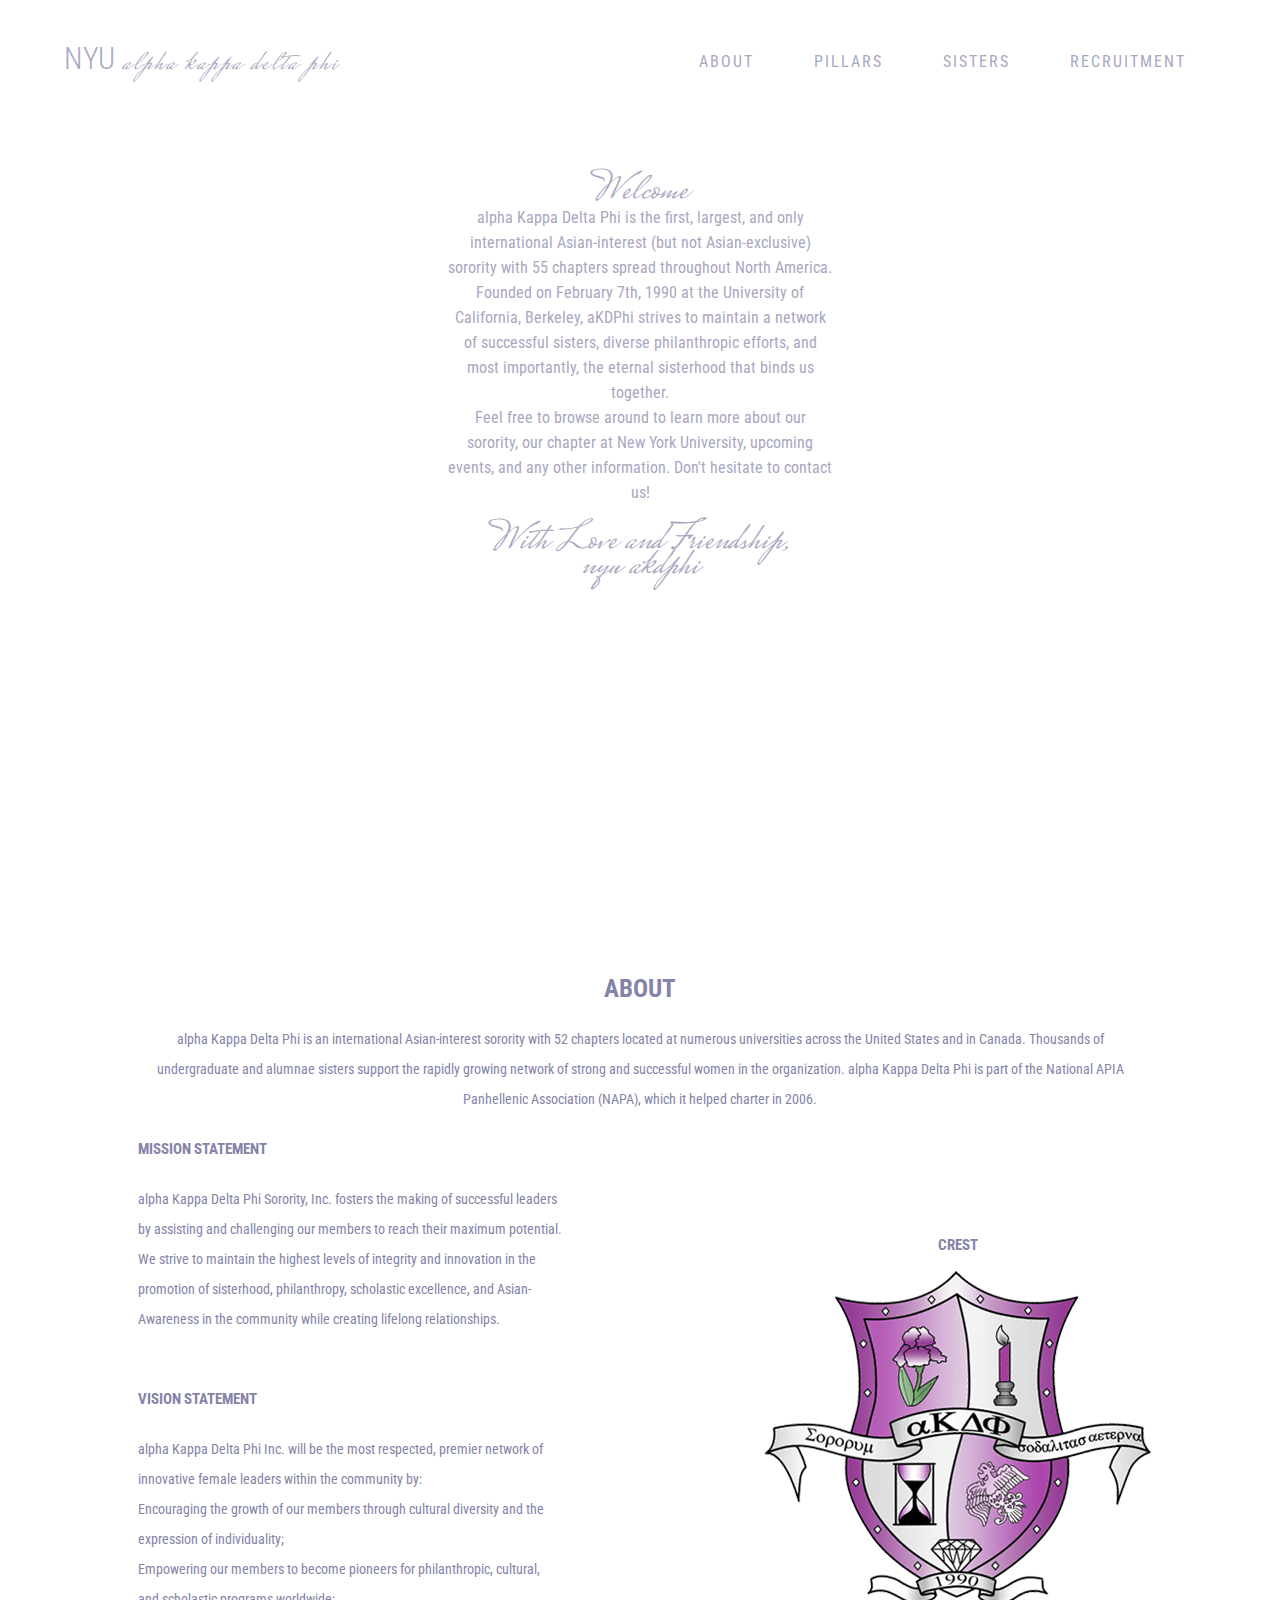
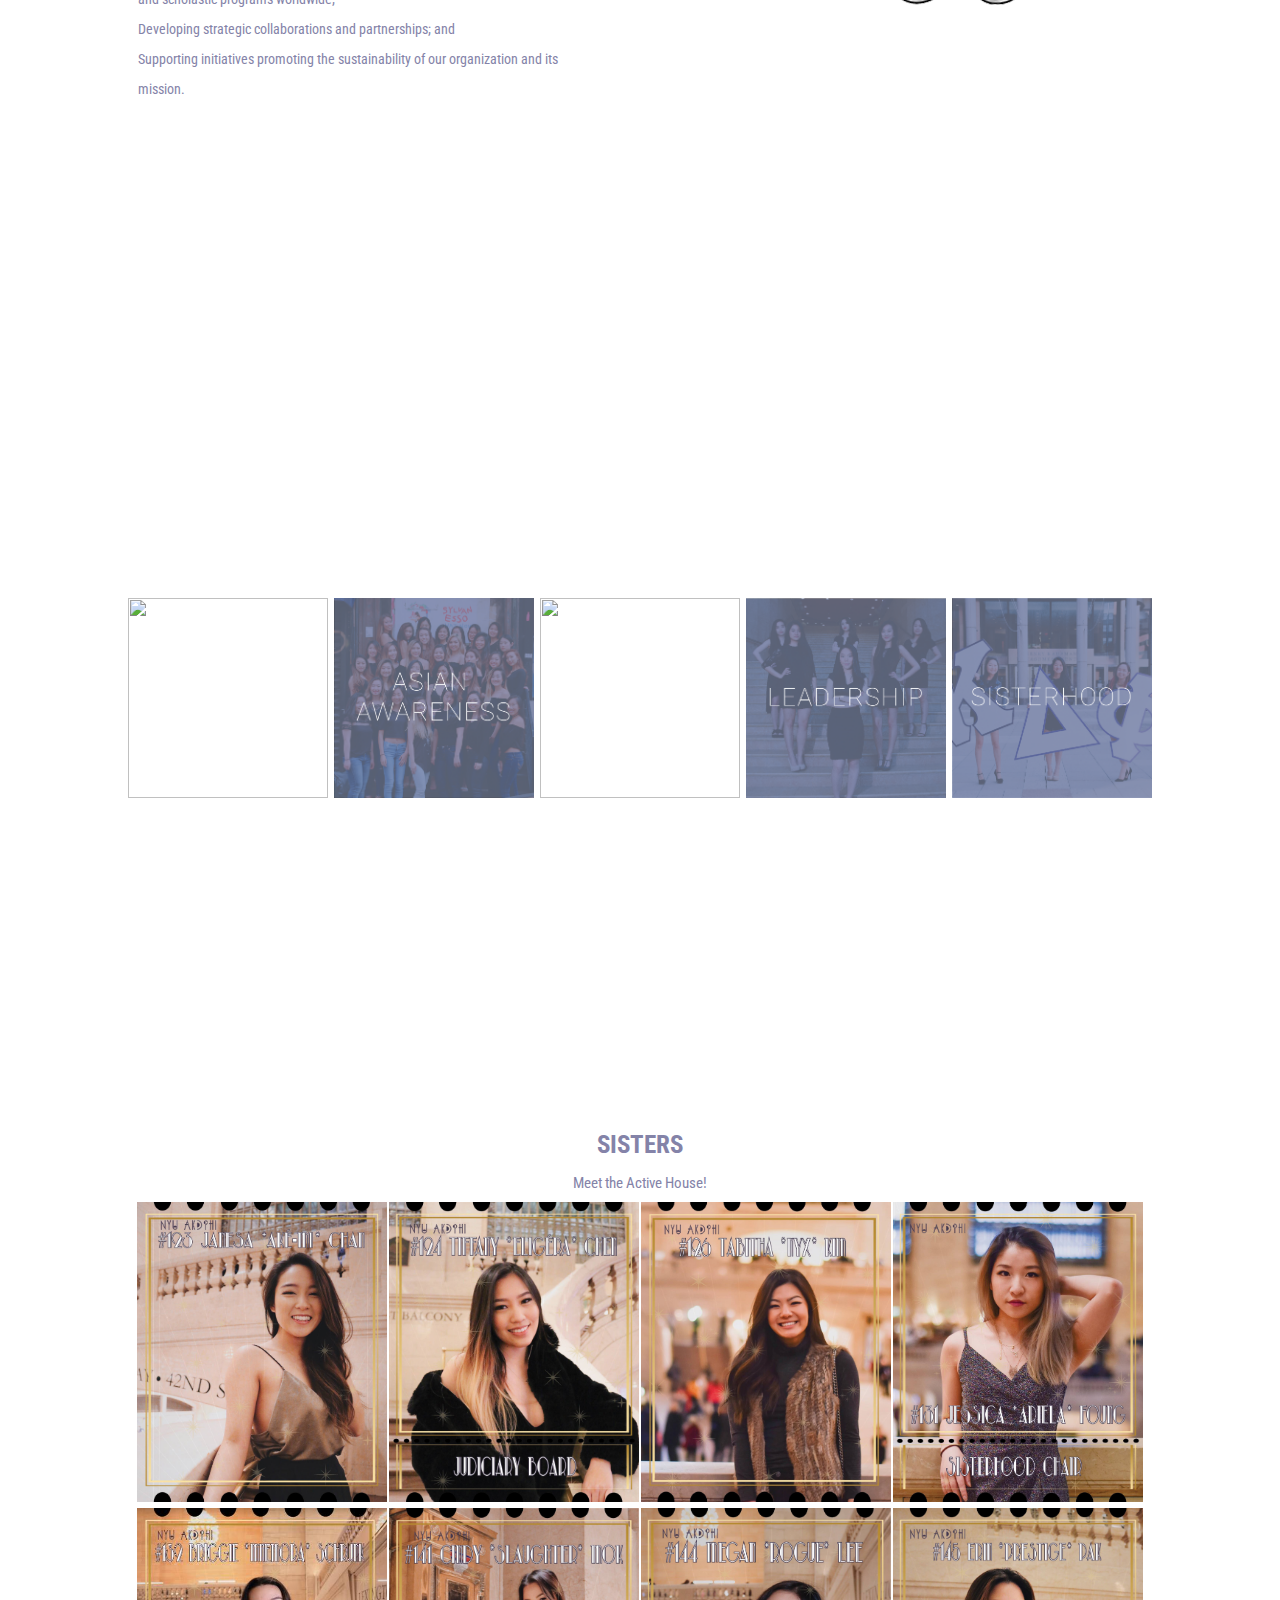
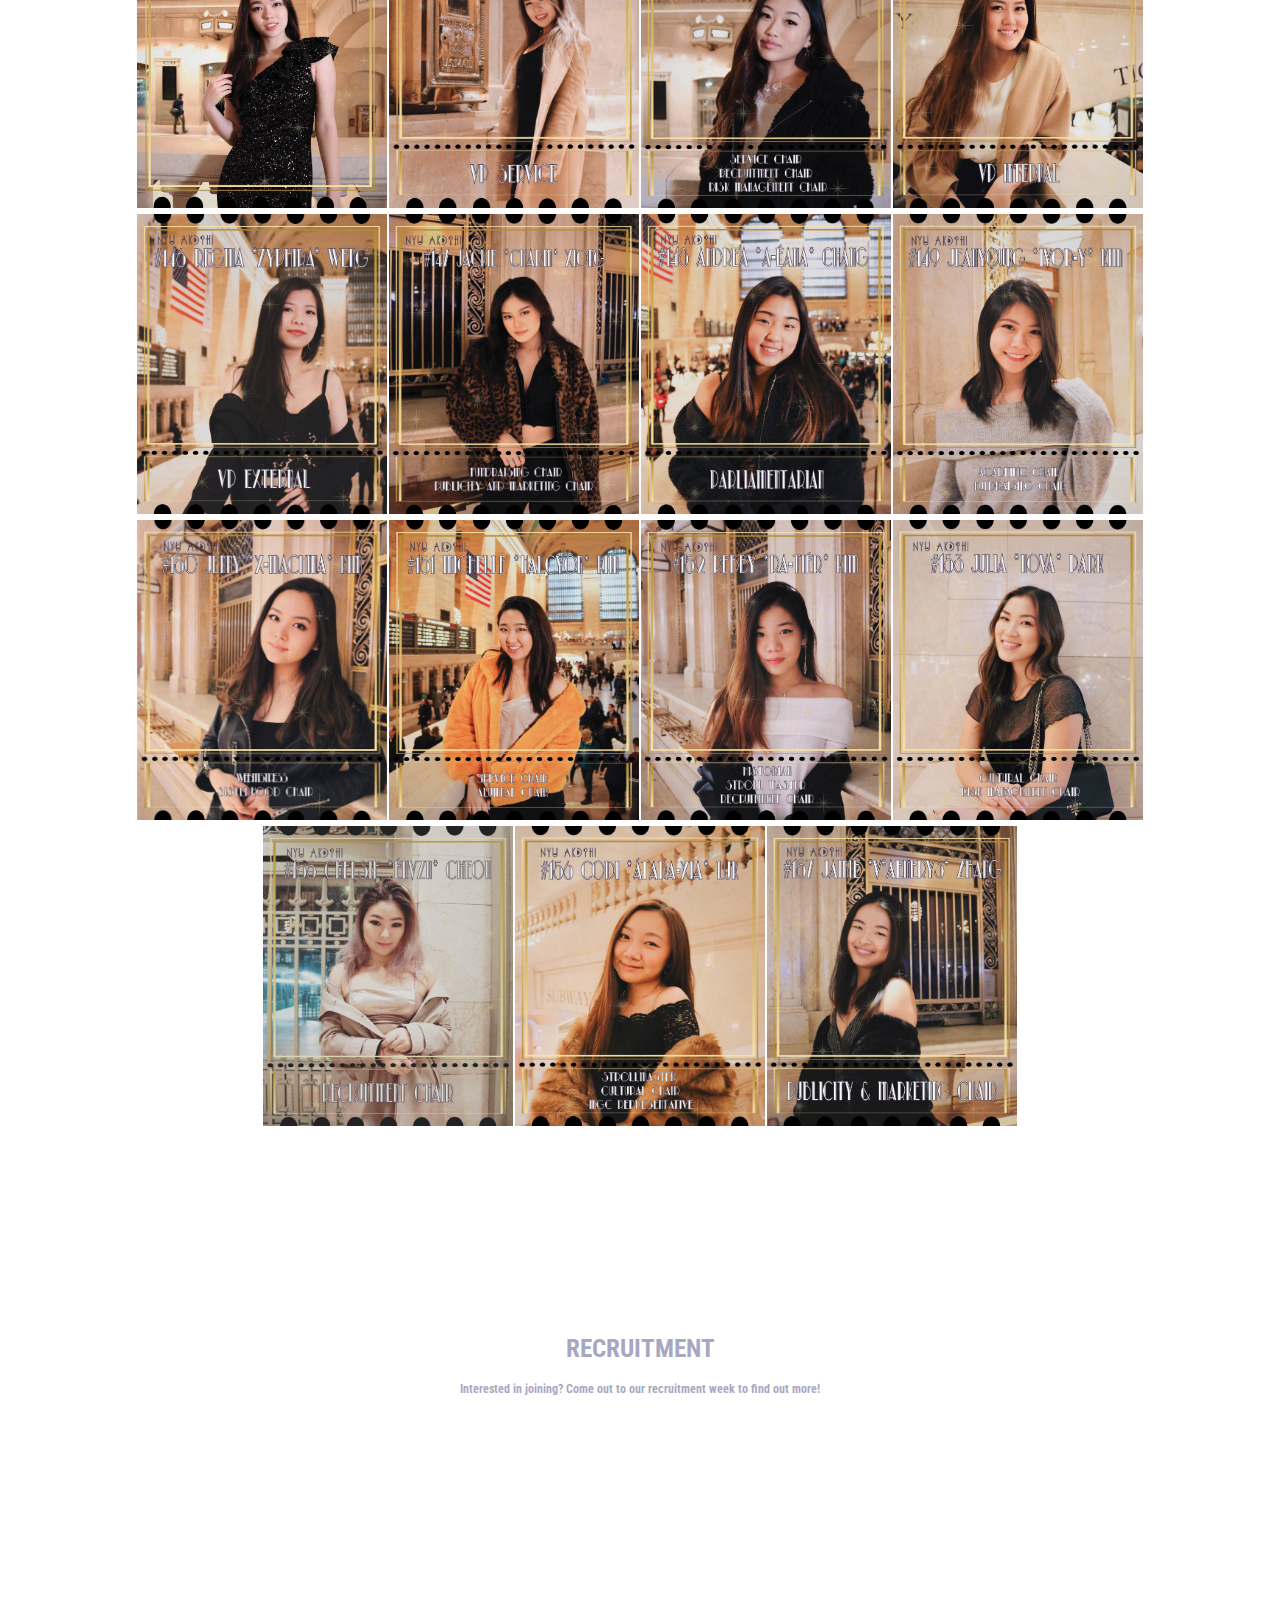
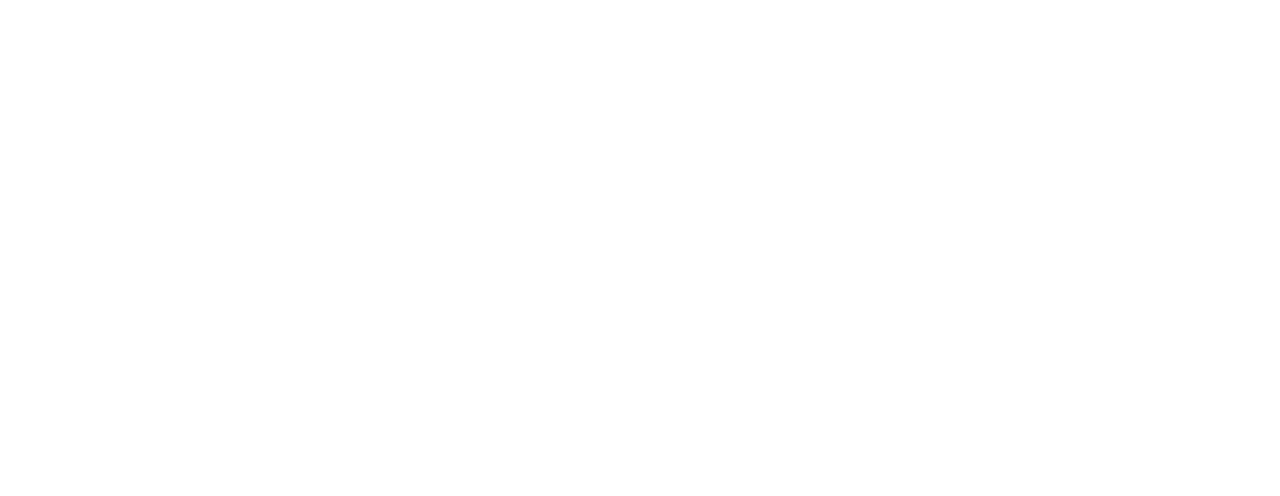
==== Midterm_Website/index.html @ bb643fc5 "First commit" ====
<!DOCTYPE html>
<html>
<head>
    <title> NYU aKDPhi </title>
    <link rel="stylesheet" href="style.css">
    <link href="https://fonts.googleapis.com/css?family=Roboto+Condensed" rel="stylesheet">
    <link href="https://fonts.googleapis.com/css?family=Mrs+Saint+Delafield" rel="stylesheet">
</head>

<body>
  <!-- first background image -->
    <div class="bg1">
      <!-- navigation bar -->
      <header>
        <div class="parallax-container">
          <nav>
            <h1 class="nav-title"><a href="index.html">NYU <span>alpha Kappa Delta Phi</span></a></h1>
            <ul>
              <li><a href = "#About">About</a></li>
              <li><a href = "#Pillars">Pillars</a></li>
              <li><a href = "#Sisters">Sisters</a></li>
              <li><a href = "#Recruitment">Recruitment</a></li>
            </ul>
          </nav>
        </div>
      </header>

      <!-- intro text -->
      <div class="intro-text">
        <span>Welcome</span>
        <br>alpha Kappa Delta Phi is the first, largest, and only international Asian-interest (but not Asian-exclusive) sorority with 55 chapters spread throughout
            North America. Founded on February 7th, 1990 at the University of California, Berkeley, aKDPhi strives to maintain a network of successful sisters, diverse
            philanthropic efforts, and most importantly, the eternal sisterhood that binds us together.
        <br> Feel free to browse around to learn more about our sorority,  our chapter at New York University, upcoming events, and any other information. Don't hesitate to contact us!
        <br>
        <br> <span>With Love and Friendship,
        <br> nyu akdphi</span>
      </div>
    </div>

<!-- about section -->
    <section id="About">
      <h2>ABOUT</h2>
      <p>alpha Kappa Delta Phi is an international Asian-interest sorority with 52 chapters located at numerous universities across the United States and in Canada. Thousands of undergraduate and alumnae sisters support the rapidly growing network of strong and successful women in the organization. alpha Kappa Delta Phi is part of the National APIA Panhellenic Association (NAPA), which it helped charter in 2006.</p>
      <div class="about-section-text">
        <br>
          <div class="right-section">
        <h3>MISSION STATEMENT</h3>
        <p>alpha Kappa Delta Phi Sorority, Inc. fosters the making of successful leaders by assisting and challenging our members to reach their maximum potential. We strive to maintain the highest levels of integrity and innovation in the promotion of sisterhood, philanthropy, scholastic excellence, and Asian-Awareness in the community while creating lifelong relationships. </p>
        <br>
        <h3>VISION STATEMENT</h3>
        <p>alpha Kappa Delta Phi Inc. will be the most respected, premier network of innovative female leaders within the community by:
          <br>Encouraging the growth of our members through cultural diversity and the expression of individuality;
          <br>Empowering our members to become pioneers for philanthropic, cultural, and scholastic programs worldwide;
          <br>Developing strategic collaborations and partnerships; and
          <br>Supporting initiatives promoting the sustainability of our organization and its mission.</p>
          </div>
            <div class="crest">
              <h4>CREST</h4>
              <img src="crest.png">
            </div>
      </div>
    </section>

    <!-- second background image -->
    <div class="bg2">
      <div class="pillars-title">
        <h5>OUR CORE PILLARS</h5>
        <h6>Here at alpha Kappa Delta Phi, we uphold our values</h6>
      </div>
    </div>

<!-- Pillars Section -->
    <section id="Pillars">
        <div class="pillars-container" height="200" width="200">
          <img src="service.jpg" height="200" width="200">
          <img src="asianawareness.jpg" height="200" width="200">
          <img src="scholarship.jpg" height="200" width="200">
          <img src="leadership.jpg" height="200" width="200">
          <img src="sisterhood.jpg" height="200" width="200">
        </div>
    </section>

<!-- third background image -->
    <div class="bg3">
    </div>

<!-- sisters section -->
    <section id="Sisters">
      <h2>SISTERS</h2>
      <p> Meet the Active House!</p>
      <div class="section-container">
        <img src="sister1.jpg" height="300" width="250">
        <img src="sister2.jpg" height="300" width="250">
        <img src="sister3.jpg" height="300" width="250">
        <img src="sister4.jpg" height="300" width="250">
        <img src="sister5.jpg" height="300" width="250">
        <img src="sister6.jpg" height="300" width="250">
        <img src="sister7.jpg" height="300" width="250">
        <img src="sister8.jpg" height="300" width="250">
        <img src="sister9.jpg" height="300" width="250">
        <img src="sister10.jpg" height="300" width="250">
        <img src="sister11.jpg" height="300" width="250">
        <img src="sister12.jpg" height="300" width="250">
        <img src="sister13.jpg" height="300" width="250">
        <img src="sister14.jpg" height="300" width="250">
        <img src="sister15.jpg" height="300" width="250">
        <img src="sister16.jpg" height="300" width="250">
        <img src="sister17.jpg" height="300" width="250">
        <img src="sister18.jpg" height="300" width="250">
        <img src="sister19.jpg" height="300" width="250">
      </div>
    </section>

<!-- recruitment section -->
      <div class="bg1" id="Recruitment">
        <h2>RECRUITMENT</h2>
        <h3>Interested in joining? Come out to our recruitment week to find out more!</h3></span>
        <iframe width="560" height="315" src="https://www.youtube.com/embed/qUJLjls-1QM" frameborder="0" allow="accelerometer; autoplay; encrypted-media; gyroscope; picture-in-picture" allowfullscreen></iframe>
      </div>

</body>
</html>
---- Midterm_Website/style.css ----
*{
  margin: 0;
  padding: 0;
  box-sizing: border-box;
  text-align:center;
}

body, html{
height:100%;
margin: 0;
font-size: 10px;
font-family: "Roboto Condensed", sans-serif;
font-weight: 400;
line-height: 1.8rem;
color:#8483a8;
}

/* parallax scrolling style */
.bg1,.bg2,.bg3{
  position: relative;
  opacity: 0.7;
  background-position: center;
  background-size: cover;
  background-repeat: no-repeat;
  background-attachment: fixed;
}

.bg1{
  background-image: url("bg1.jpg");
  min-height:100%;
}

.bg2{
  background-image: url("bg2.jpg");
  min-height:200px;
}

.bg3{
  background-image: url("bg3.jpg");
  min-height:200px;
}

.parallax-container{
  max-width: 120rem;
  width: 90%;
  margin: 0 auto;
}

/* navigation bar style */
a{
  text-decoration: none;
  color: #8483a8;
}

nav{
  padding-top: 5rem;
  display: flex;
  justify-content: space-between;
  align-items: center;
  text-transform: uppercase;
  font-size: 1.6rem;
}

.nav-title{
  font-size: 3rem;
  font-weight: 300;
}

.nav-title span{
  font-family: "Mrs Saint Delafield", cursive;
  letter-spacing: 2px;
  text-transform: lowercase;
}

nav ul{
  display: flex;
}

nav li{
  list-style: none;
}

nav ul li a{
  padding: 1rem 0;
  margin: 0 3rem;
  position: relative;
  letter-spacing: 2px;
}

a:hover{
  color: #CCBAC9;
}

/* intro text style */
.intro-text span{
  font-family: "Mrs Saint Delafield", cursive;
  font-size: 40px;}

  .intro-text{
    position:absolute;
    top:20%;
    left:35%;
    width:30%;
    text-align: center;
    font-size: 16px;
    line-height: 2.5rem;
  }

/* general section style */
section{
  padding: 5% 10%;
}


/* about section style -- split into right section and crest section */

    /* Couldn't figure out how to limit the height of a specific section */
section #About{
    max-height: 900px;
}

#About{
    line-height: 3rem;
}

h2{
  font-size: 25px;
  padding: 10px;
  text-align: center;
}

#About p{
  font-size: 14px;
}

.about-section-text {
  display: flex;
  justify-content: center;
  align-items: center;
}

.about-section-text p{
  font-size:14px;
  text-align:left;
  padding: 10px;
  width:70%;
}

.about-section-text h3{
  font-size: 15px;
  text-align: left;
  padding: 10px;
}

.right-section{
  position:relative;
}

.crest{
  display: block;
}

.crest h4{
  font-size: 15px;
  text-align: center;
  padding: 10px;
}

/* Core Pillars Title on Background */
.bg2 .pillars-title h5{
  font-size:50px;
  text-align:center;
  padding-top:10%;
}

.bg2 .pillars-title h6{
  font-size: 30px;
  text-align: center;
  font-weight: lighter;
  padding-top:5%;
  padding-bottom: 10%;
}

.bg2{
  color:white;
}

/* pillars section style */
.pillars-container{
  display: flex;
  flex-wrap: wrap;
  justify-content: space-between;
  align-items: center;
}

/* sisters section style */
p{
  font-size: 15px;
  text-align: center;
  padding: 10px;
}

/* recruitment section */
#Recruitment{
  padding:10%;
  line-height: 3rem;
}
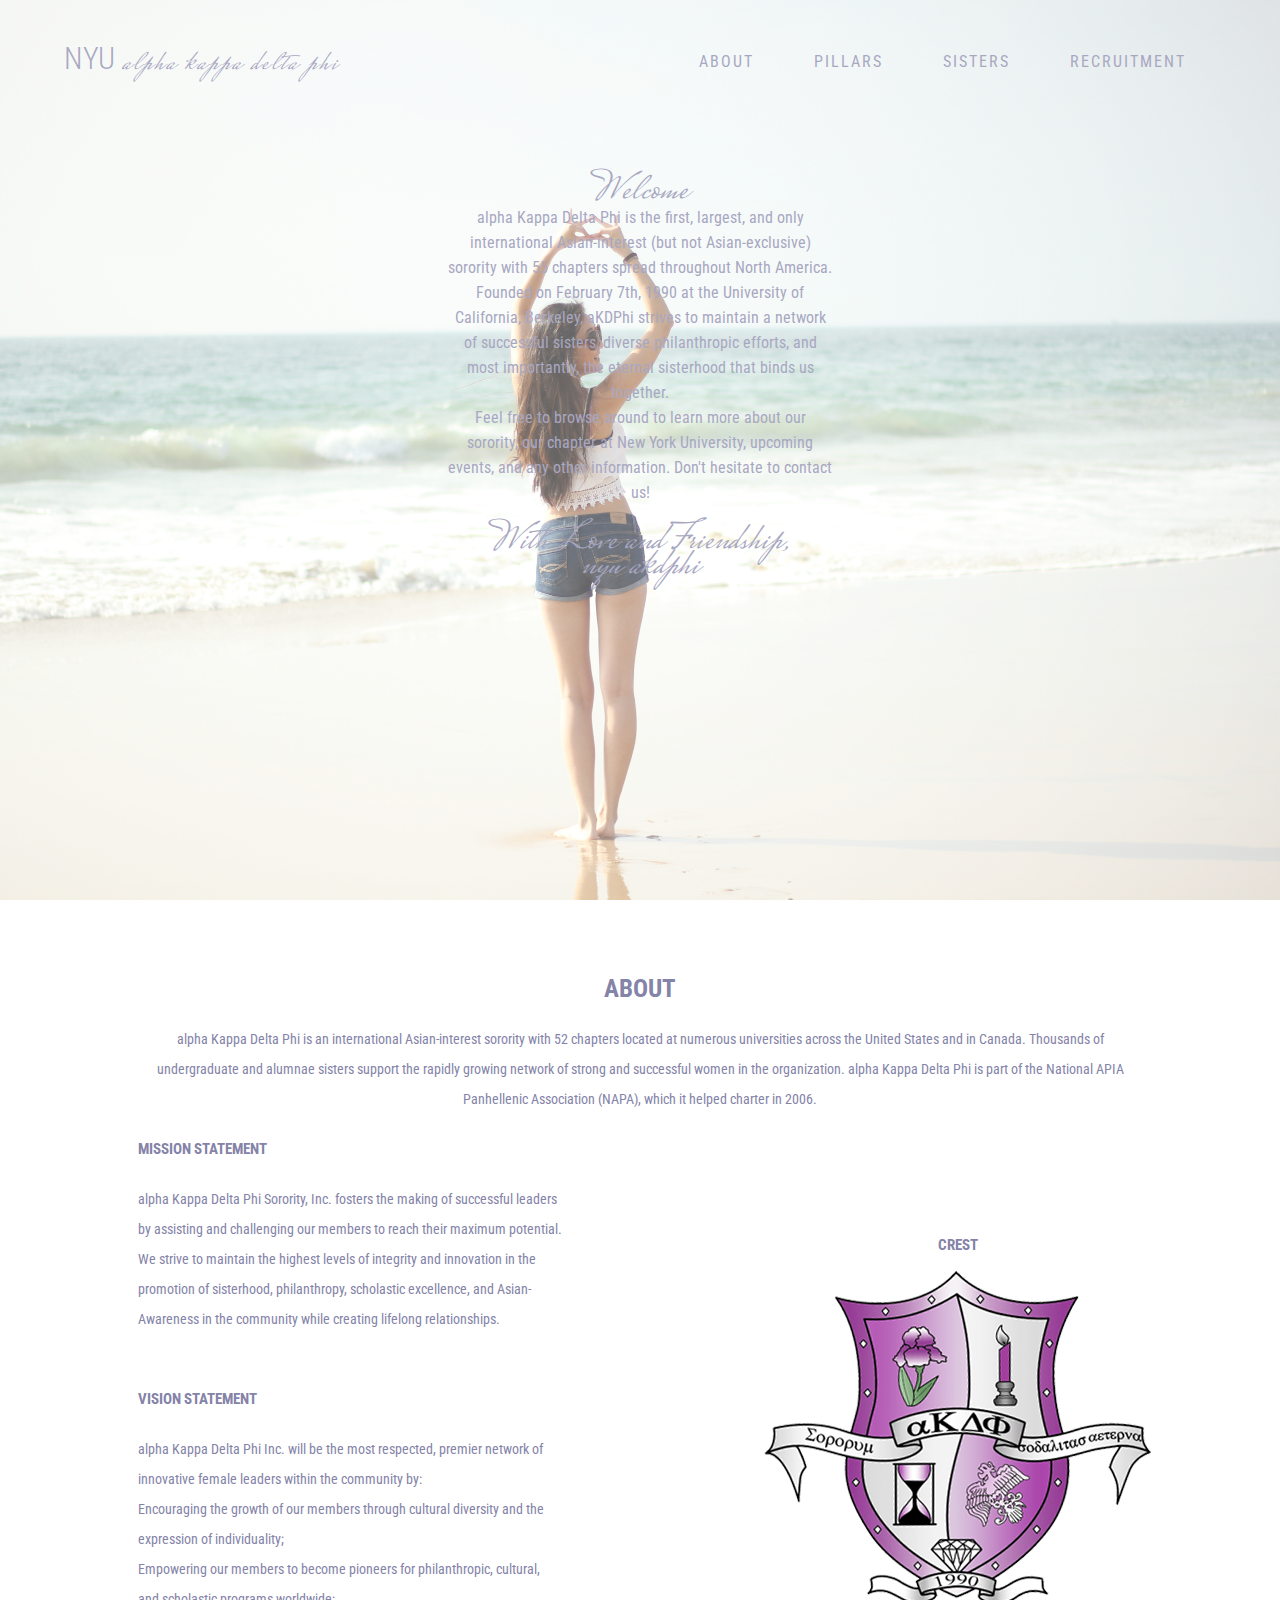
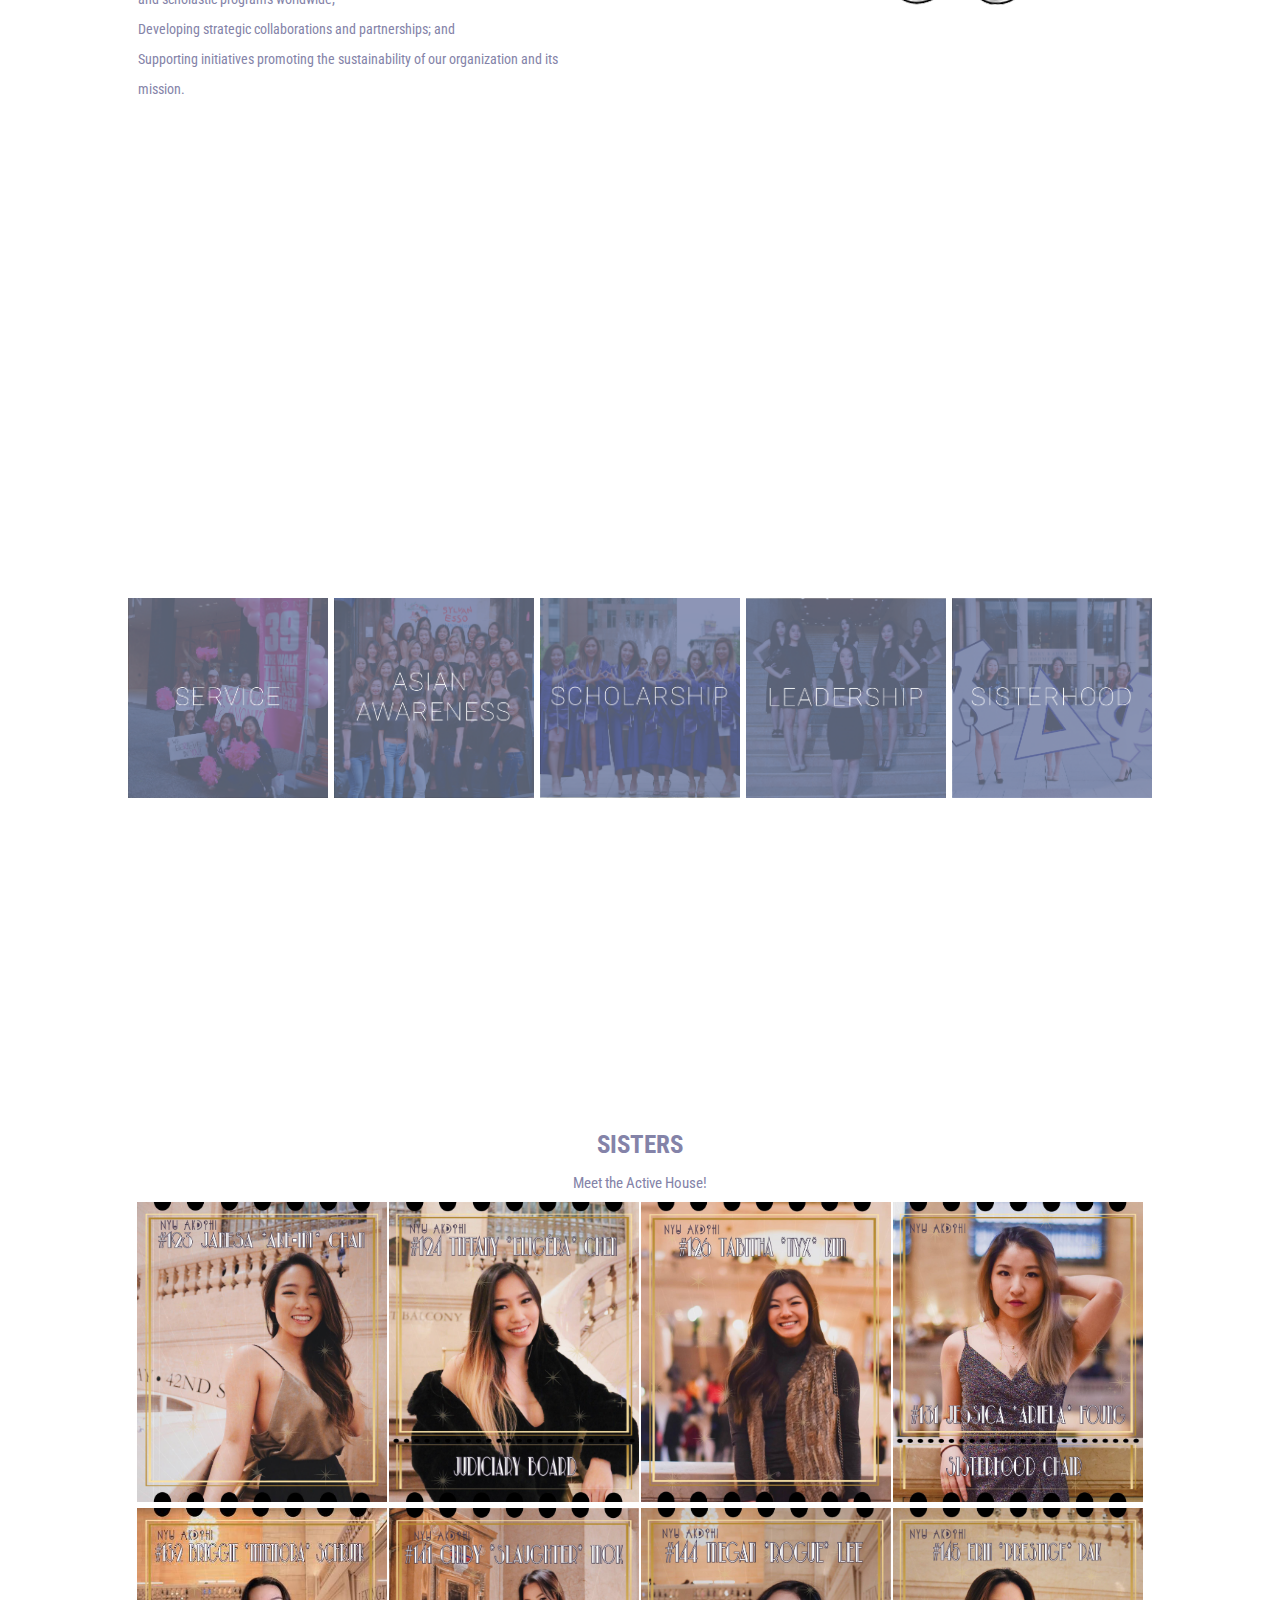
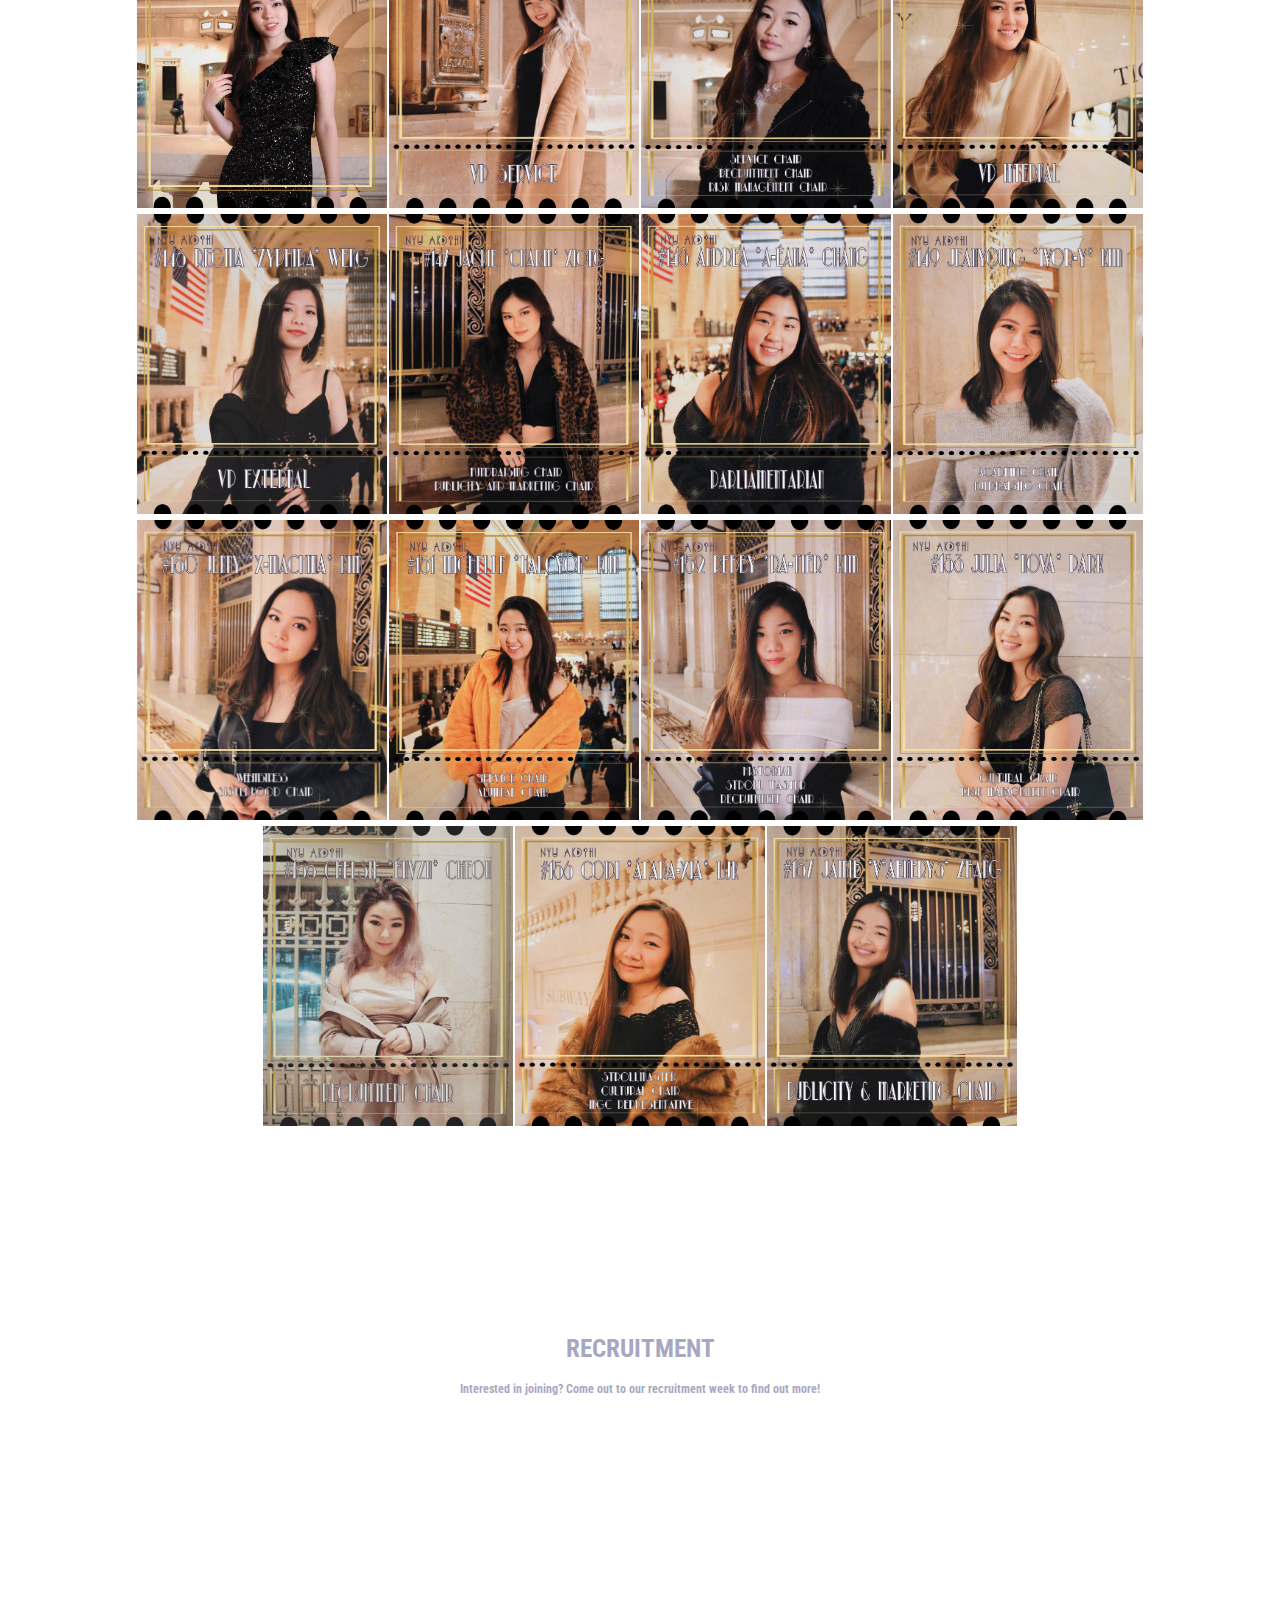
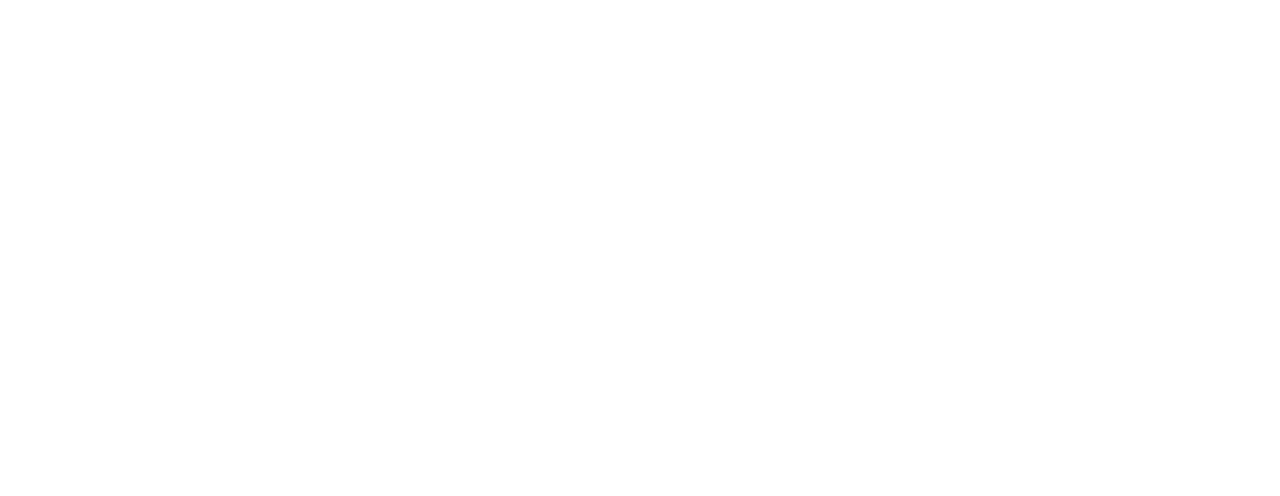
==== commit 772692db: "Fixed some images from jpg to JPG" ====
--- a/Midterm_Website/index.html
+++ b/Midterm_Website/index.html
@@ -73,9 +73,9 @@
 <!-- Pillars Section -->
     <section id="Pillars">
         <div class="pillars-container" height="200" width="200">
-          <img src="service.jpg" height="200" width="200">
+          <img src="service.JPG" height="200" width="200">
           <img src="asianawareness.jpg" height="200" width="200">
-          <img src="scholarship.jpg" height="200" width="200">
+          <img src="scholarship.JPG" height="200" width="200">
           <img src="leadership.jpg" height="200" width="200">
           <img src="sisterhood.jpg" height="200" width="200">
         </div>
--- a/Midterm_Website/style.css
+++ b/Midterm_Website/style.css
@@ -26,8 +26,9 @@
 }
 
 .bg1{
-  background-image: url("bg1.jpg");
+  background-image: url("bg1.JPG");
   min-height:100%;
+  max-width:100%;
 }
 
 .bg2{
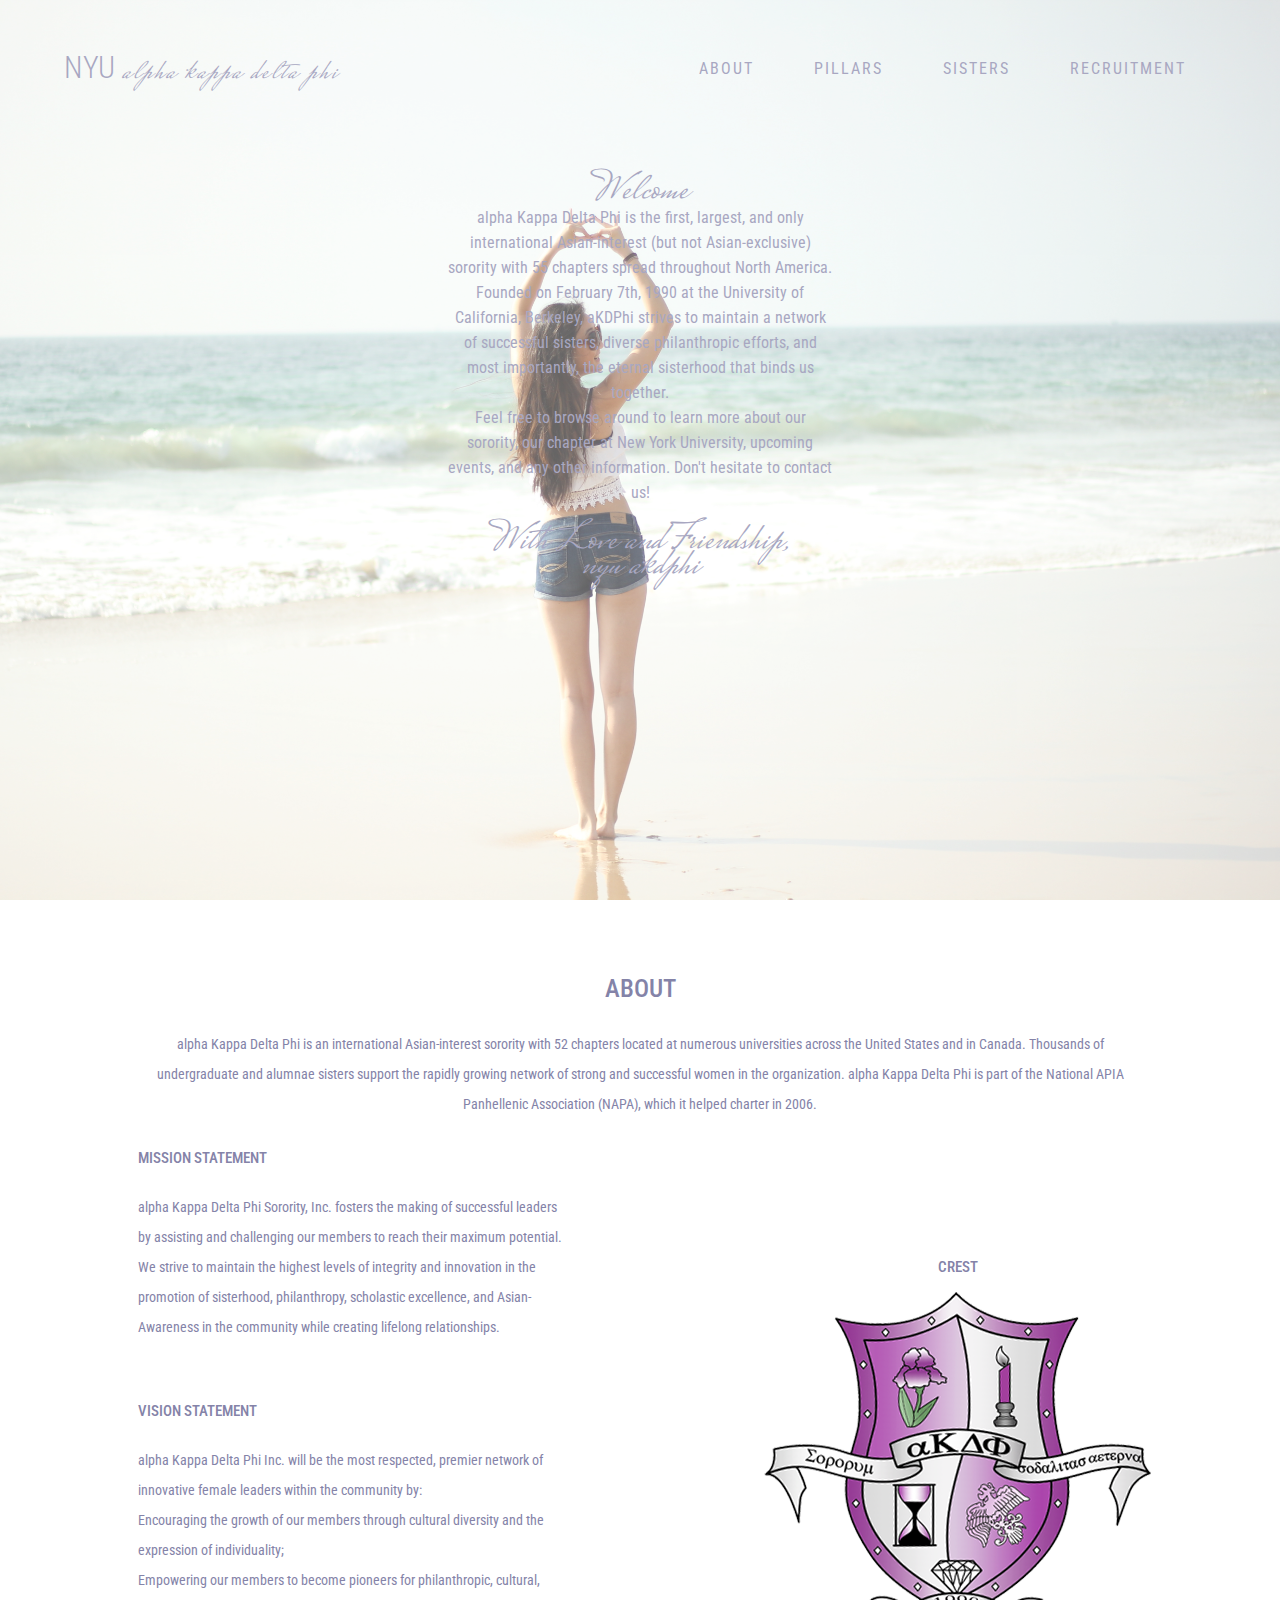
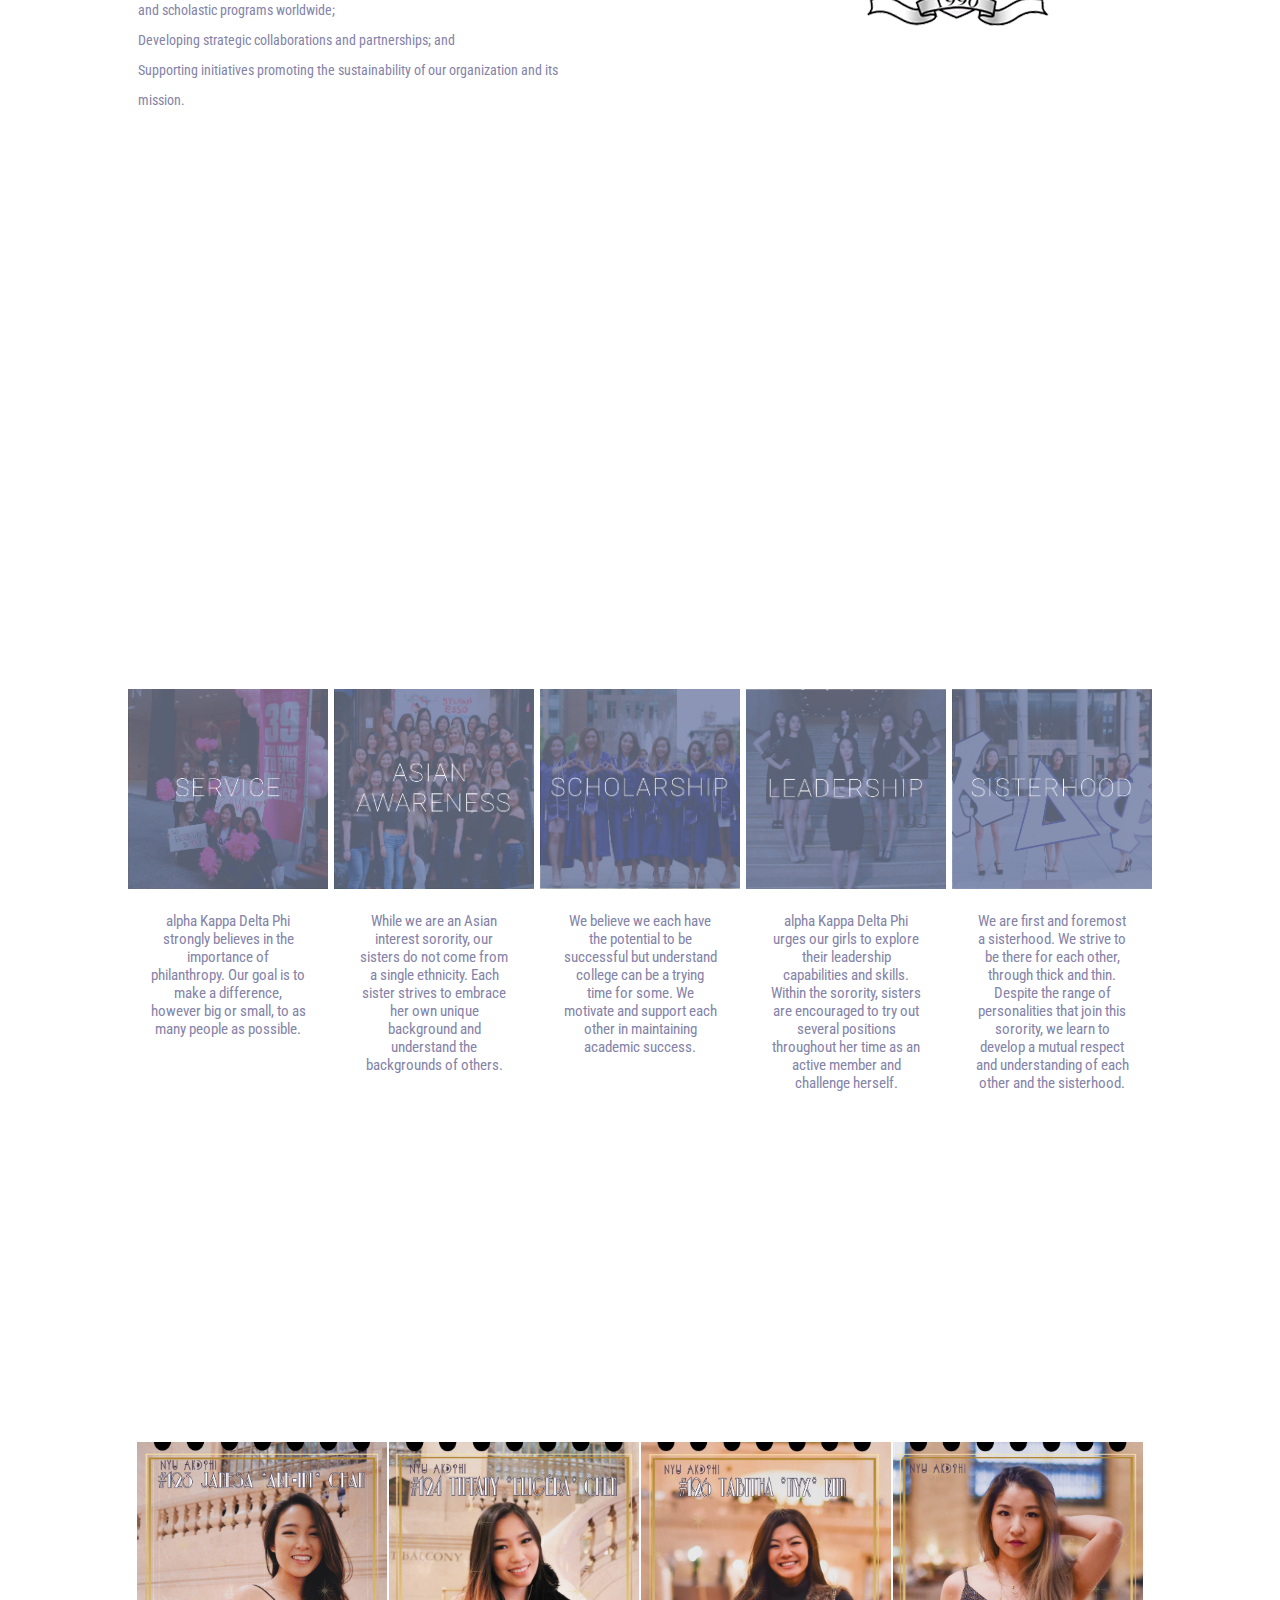
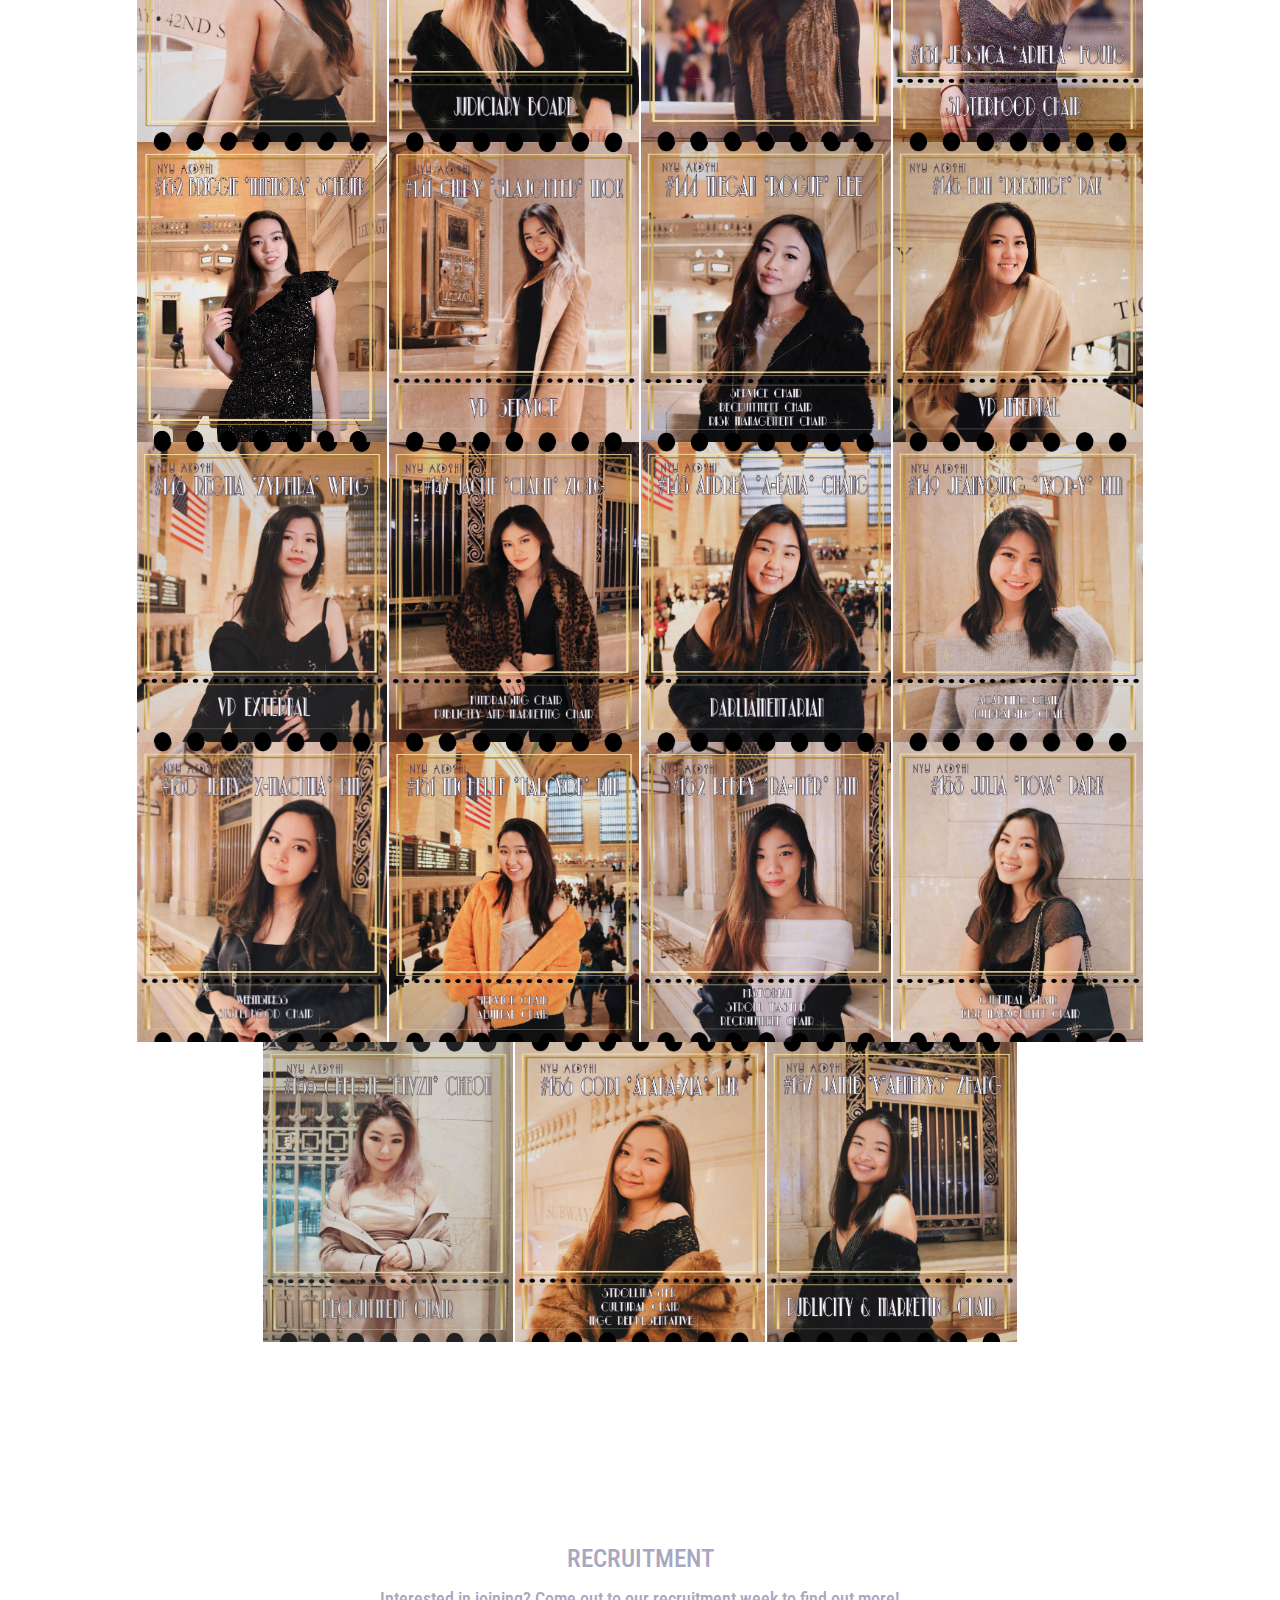
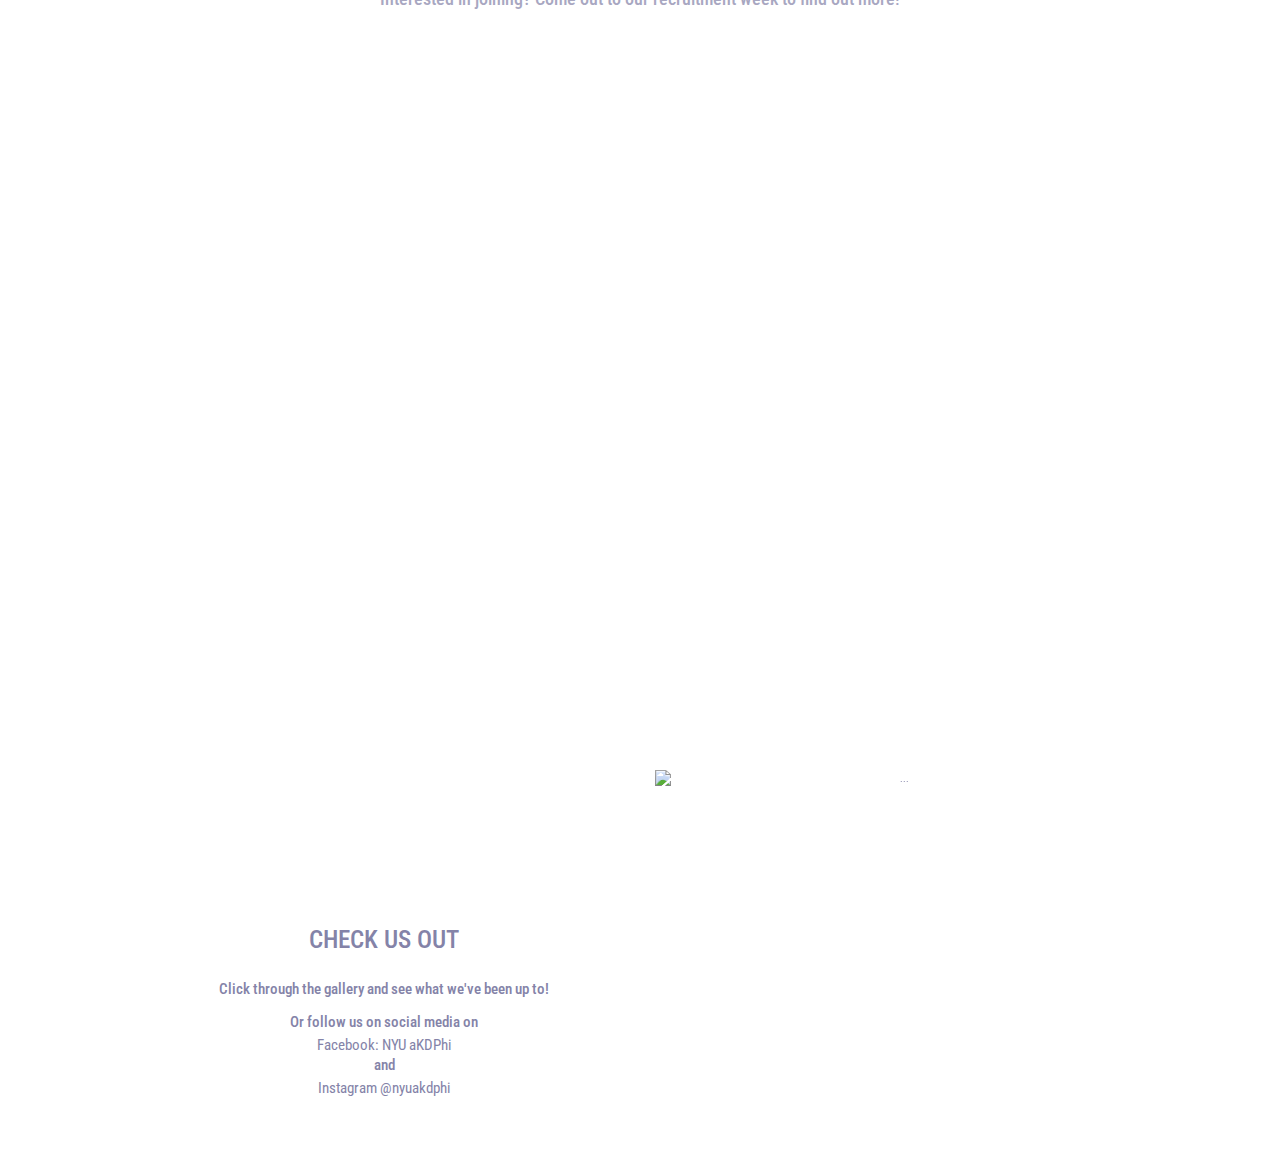
==== commit 7003e1e0: "Added social media and gallery" ====
--- a/Midterm_Website/index.html
+++ b/Midterm_Website/index.html
@@ -2,6 +2,9 @@
 <html>
 <head>
     <title> NYU aKDPhi </title>
+    <meta charset="utf-8">
+    <meta name="viewport" content="width=device-width, initial-scale=1, shrink-to-fit=no">
+    <link rel="stylesheet" href="https://stackpath.bootstrapcdn.com/bootstrap/4.3.1/css/bootstrap.min.css" integrity="sha384-ggOyR0iXCbMQv3Xipma34MD+dH/1fQ784/j6cY/iJTQUOhcWr7x9JvoRxT2MZw1T" crossorigin="anonymous">
     <link rel="stylesheet" href="style.css">
     <link href="https://fonts.googleapis.com/css?family=Roboto+Condensed" rel="stylesheet">
     <link href="https://fonts.googleapis.com/css?family=Mrs+Saint+Delafield" rel="stylesheet">
@@ -73,22 +76,46 @@
 <!-- Pillars Section -->
     <section id="Pillars">
         <div class="pillars-container" height="200" width="200">
-          <img src="service.JPG" height="200" width="200">
-          <img src="asianawareness.jpg" height="200" width="200">
-          <img src="scholarship.JPG" height="200" width="200">
-          <img src="leadership.jpg" height="200" width="200">
-          <img src="sisterhood.jpg" height="200" width="200">
+          <div class="card" style="width: 200px;">
+            <img src="service.JPG" height="200" width="200">
+              <div class="card-body">
+                <p class="card-text">alpha Kappa Delta Phi strongly believes in the importance of philanthropy. Our goal is to make a difference, however big or small, to as many people as possible.</p>
+              </div>
+          </div>
+          <div class="card" style="width: 200px;">
+            <img src="asianawareness.jpg" height="200" width="200">
+              <div class="card-body">
+                <p class="card-text">While we are an Asian interest sorority, our sisters do not come from a single ethnicity. Each sister strives to embrace her own unique background and understand the backgrounds of others.</p>
+              </div>
+          </div>
+          <div class="card" style="width: 200px;">
+            <img src="scholarship.JPG" height="200" width="200">
+              <div class="card-body">
+                <p class="card-text">We believe we each have the potential to be successful but understand college can be a trying time for some. We motivate and support each other in maintaining academic success.</p>
+              </div>
+          </div>
+          <div class="card" style="width: 200px;">
+            <img src="leadership.jpg" height="200" width="200">
+              <div class="card-body">
+                <p class="card-text">alpha Kappa Delta Phi urges our girls to explore their leadership capabilities and skills. Within the sorority, sisters are encouraged to try out several positions throughout her time as an active member and challenge herself.</p>
+              </div>
+          </div>
+          <div class="card" style="width: 200px;">
+            <img src="sisterhood.jpg" height="200" width="200">
+              <div class="card-body">
+                <p class="card-text">We are first and foremost a sisterhood. We strive to be there for each other, through thick and thin. Despite the range of personalities that join this sorority, we learn to develop a mutual respect and understanding of each other and the sisterhood.</p>
+              </div>
+          </div>
         </div>
     </section>
 
 <!-- third background image -->
     <div class="bg3">
+      <h5>MEET OUR SISTERS</h5>
     </div>
 
 <!-- sisters section -->
     <section id="Sisters">
-      <h2>SISTERS</h2>
-      <p> Meet the Active House!</p>
       <div class="section-container">
         <img src="sister1.jpg" height="300" width="250">
         <img src="sister2.jpg" height="300" width="250">
@@ -119,5 +146,71 @@
         <iframe width="560" height="315" src="https://www.youtube.com/embed/qUJLjls-1QM" frameborder="0" allow="accelerometer; autoplay; encrypted-media; gyroscope; picture-in-picture" allowfullscreen></iframe>
       </div>
 
+      <section>
+        <div class="container">
+          <div class="row">
+            <div class="col-sm">
+              <div class="first-column">
+                <h2>CHECK US OUT</h2>
+                <h3>Click through the gallery and see what we've been up to!</h3>
+                <h4>Or follow us on social media on</h4>
+                <a href="https://www.facebook.com/aKDPhiAtNYU/">Facebook: NYU aKDPhi</a>
+                <h4>and</h4>
+                <a href="https://www.instagram.com/nyuakdphi/?hl=en">Instagram @nyuakdphi</a>
+              </div>
+            </div>
+            <div class="col-sm">
+              <div id="carouselExampleControls" class="carousel slide" data-ride="carousel">
+                <div class="carousel-inner">
+                  <div class="carousel-item active">
+                    <img src="img1.jpg" class="d-block w-100" alt="...">
+                  </div>
+                  <div class="carousel-item">
+                    <img src="img2.jpg" class="d-block w-100" alt="...">
+                  </div>
+                  <div class="carousel-item">
+                    <img src="img3.jpg" class="d-block w-100" alt="...">
+                  </div>
+                  <div class="carousel-item">
+                    <img src="img4.jpg" class="d-block w-100" alt="...">
+                  </div>
+                  <div class="carousel-item">
+                    <img src="img5.jpg" class="d-block w-100" alt="...">
+                  </div>
+                  <div class="carousel-item">
+                    <img src="img6.jpg" class="d-block w-100" alt="...">
+                  </div>
+                  <div class="carousel-item">
+                    <img src="img7.jpg" class="d-block w-100" alt="...">
+                  </div>
+                  <div class="carousel-item">
+                    <img src="img8.jpg" class="d-block w-100" alt="...">
+                  </div>
+                  <div class="carousel-item">
+                    <img src="img9.jpg" class="d-block w-100" alt="...">
+                  </div>
+                  <div class="carousel-item">
+                    <img src="img10.jpg" class="d-block w-100" alt="...">
+                  </div>
+                </div>
+                <a class="carousel-control-prev" href="#carouselExampleControls" role="button" data-slide="prev">
+                  <span class="carousel-control-prev-icon" aria-hidden="true"></span>
+                  <span class="sr-only">Previous</span>
+                </a>
+                <a class="carousel-control-next" href="#carouselExampleControls" role="button" data-slide="next">
+                  <span class="carousel-control-next-icon" aria-hidden="true"></span>
+                  <span class="sr-only">Next</span>
+                </a>
+              </div>
+            </div>
+          </div>
+        </div>
+      </section>
+
+      <!-- Optional JavaScript -->
+          <!-- jQuery first, then Popper.js, then Bootstrap JS -->
+          <script src="https://code.jquery.com/jquery-3.3.1.slim.min.js" integrity="sha384-q8i/X+965DzO0rT7abK41JStQIAqVgRVzpbzo5smXKp4YfRvH+8abtTE1Pi6jizo" crossorigin="anonymous"></script>
+          <script src="https://cdnjs.cloudflare.com/ajax/libs/popper.js/1.14.7/umd/popper.min.js" integrity="sha384-UO2eT0CpHqdSJQ6hJty5KVphtPhzWj9WO1clHTMGa3JDZwrnQq4sF86dIHNDz0W1" crossorigin="anonymous"></script>
+          <script src="https://stackpath.bootstrapcdn.com/bootstrap/4.3.1/js/bootstrap.min.js" integrity="sha384-JjSmVgyd0p3pXB1rRibZUAYoIIy6OrQ6VrjIEaFf/nJGzIxFDsf4x0xIM+B07jRM" crossorigin="anonymous"></script>
 </body>
 </html>
--- a/Midterm_Website/style.css
+++ b/Midterm_Website/style.css
@@ -18,11 +18,11 @@
 /* parallax scrolling style */
 .bg1,.bg2,.bg3{
   position: relative;
-  opacity: 0.7;
   background-position: center;
   background-size: cover;
   background-repeat: no-repeat;
   background-attachment: fixed;
+  opacity: 0.7;
 }
 
 .bg1{
@@ -168,10 +168,14 @@
 }
 
 /* Core Pillars Title on Background */
-.bg2 .pillars-title h5{
+.pillars-title h5{
+    padding-top:10%;
+}
+
+h5{
+  color: white;
   font-size:50px;
   text-align:center;
-  padding-top:10%;
 }
 
 .bg2 .pillars-title h6{
@@ -194,7 +198,20 @@
   align-items: center;
 }
 
+.card{
+  border: none;
+}
+
+.pillars-container{
+  display: flex;
+  align-items: flex-start;
+}
+
 /* sisters section style */
+.bg3 h5{
+  padding-top:5%;
+}
+
 p{
   font-size: 15px;
   text-align: center;
@@ -206,3 +223,20 @@
   padding:10%;
   line-height: 3rem;
 }
+
+/* social media section */
+.container h3{
+  font-size: 15px;
+  text-align: center;
+  padding: 10px;
+}
+
+.container a{
+  font-size: 15px;
+  text-align: center;
+  padding: 10px;
+}
+
+.first-column{
+  padding-top: 30%;
+}
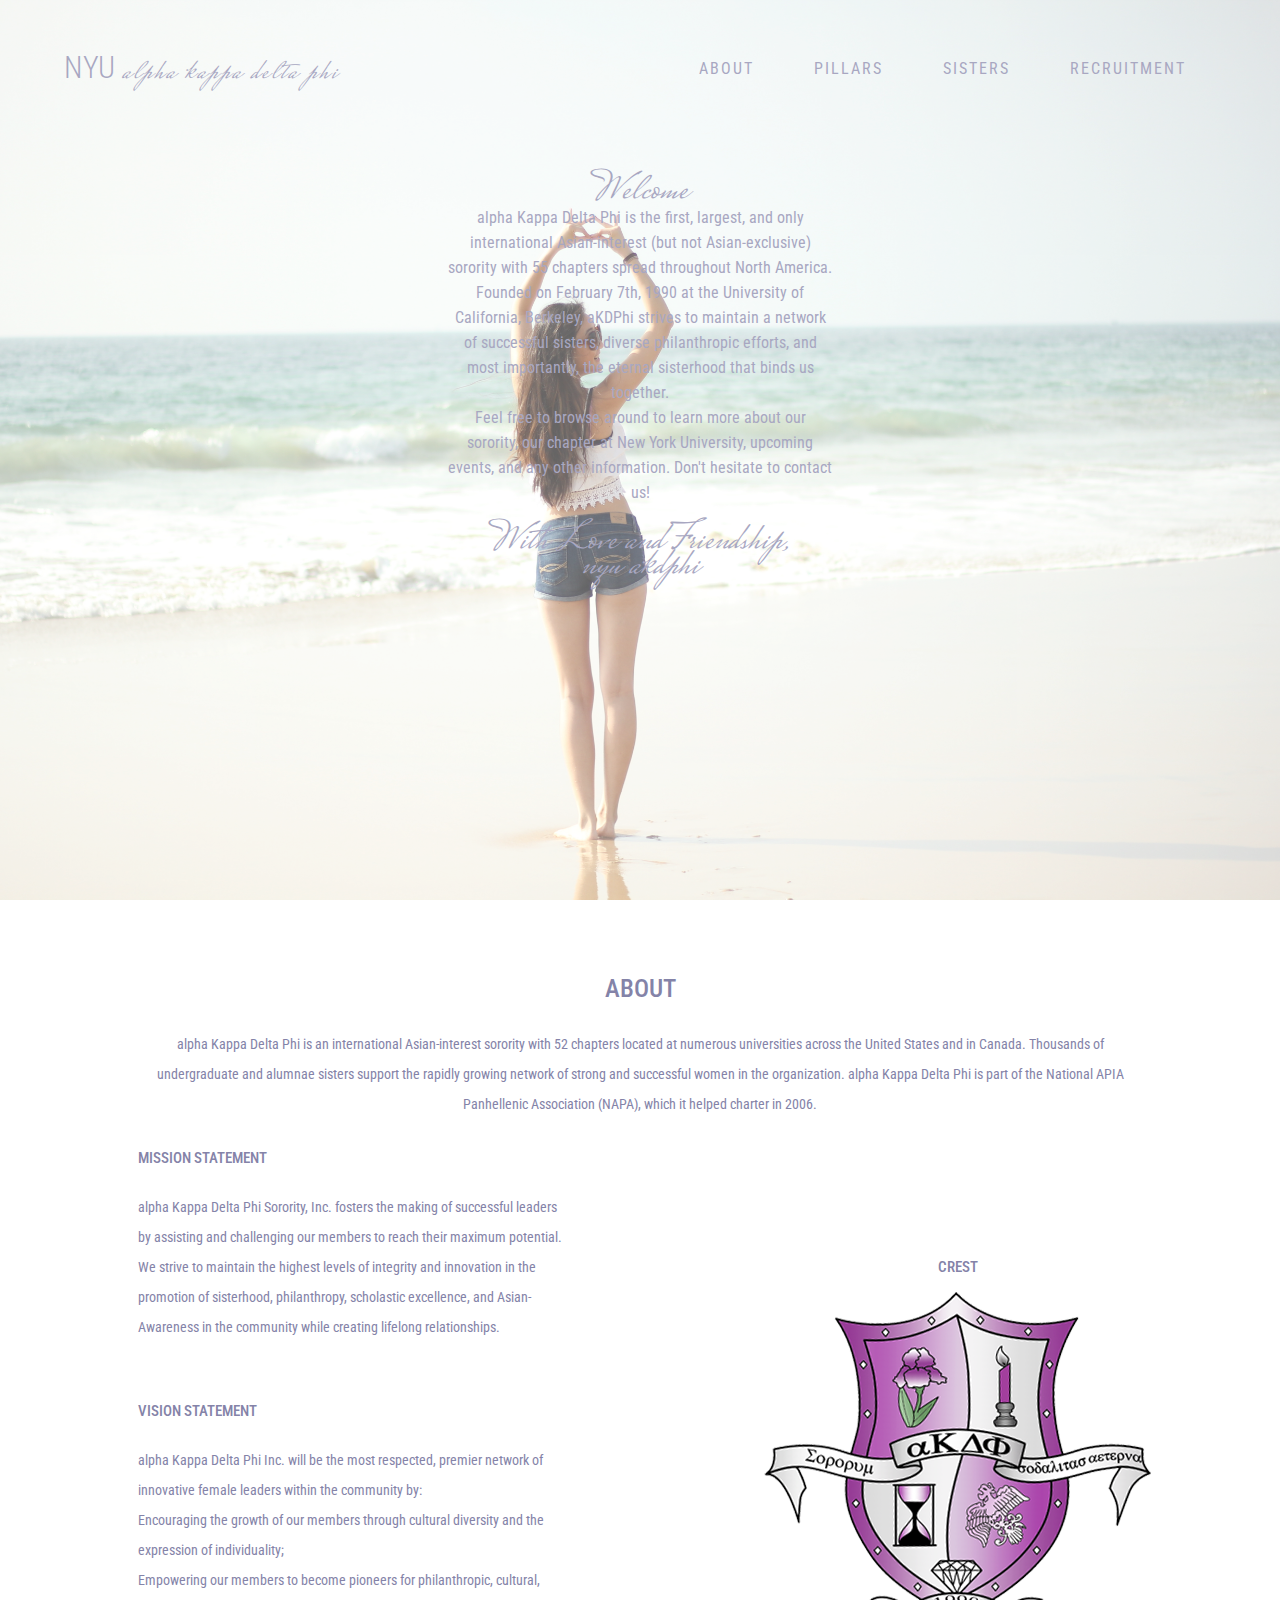
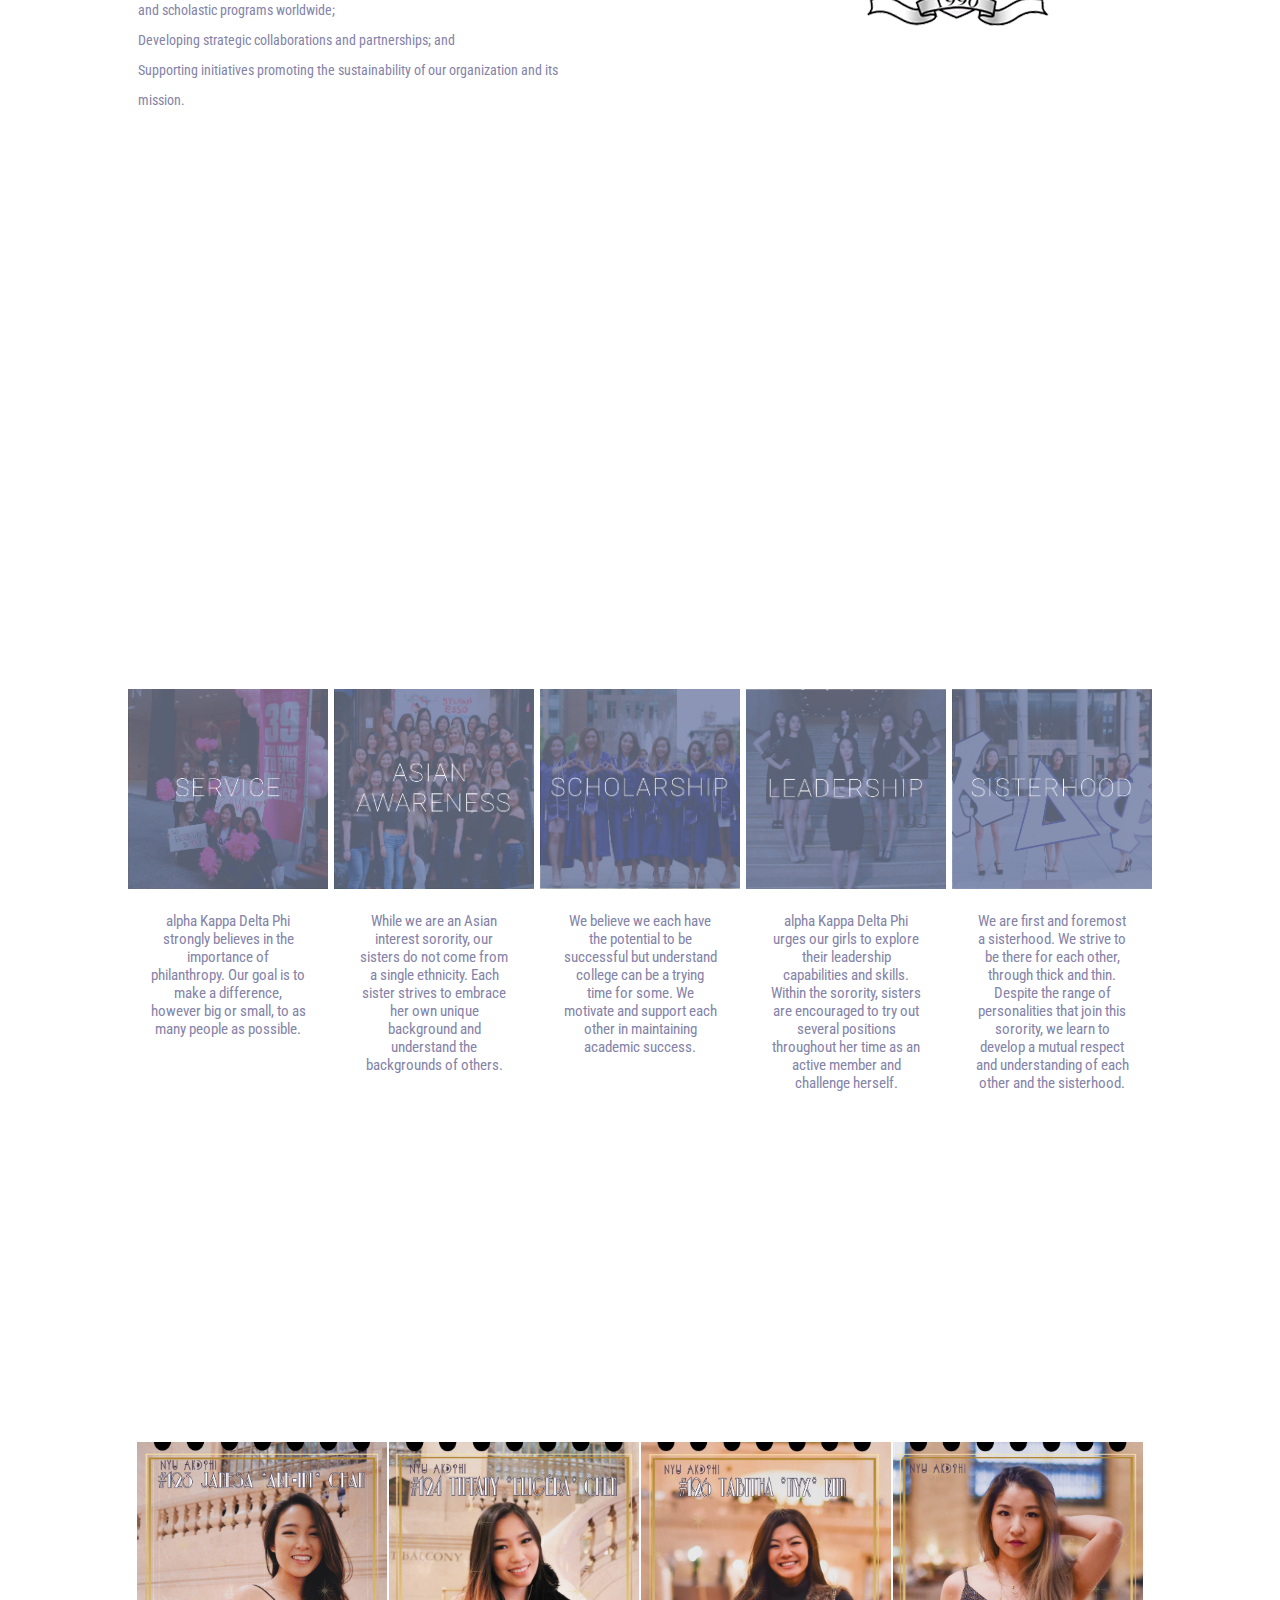
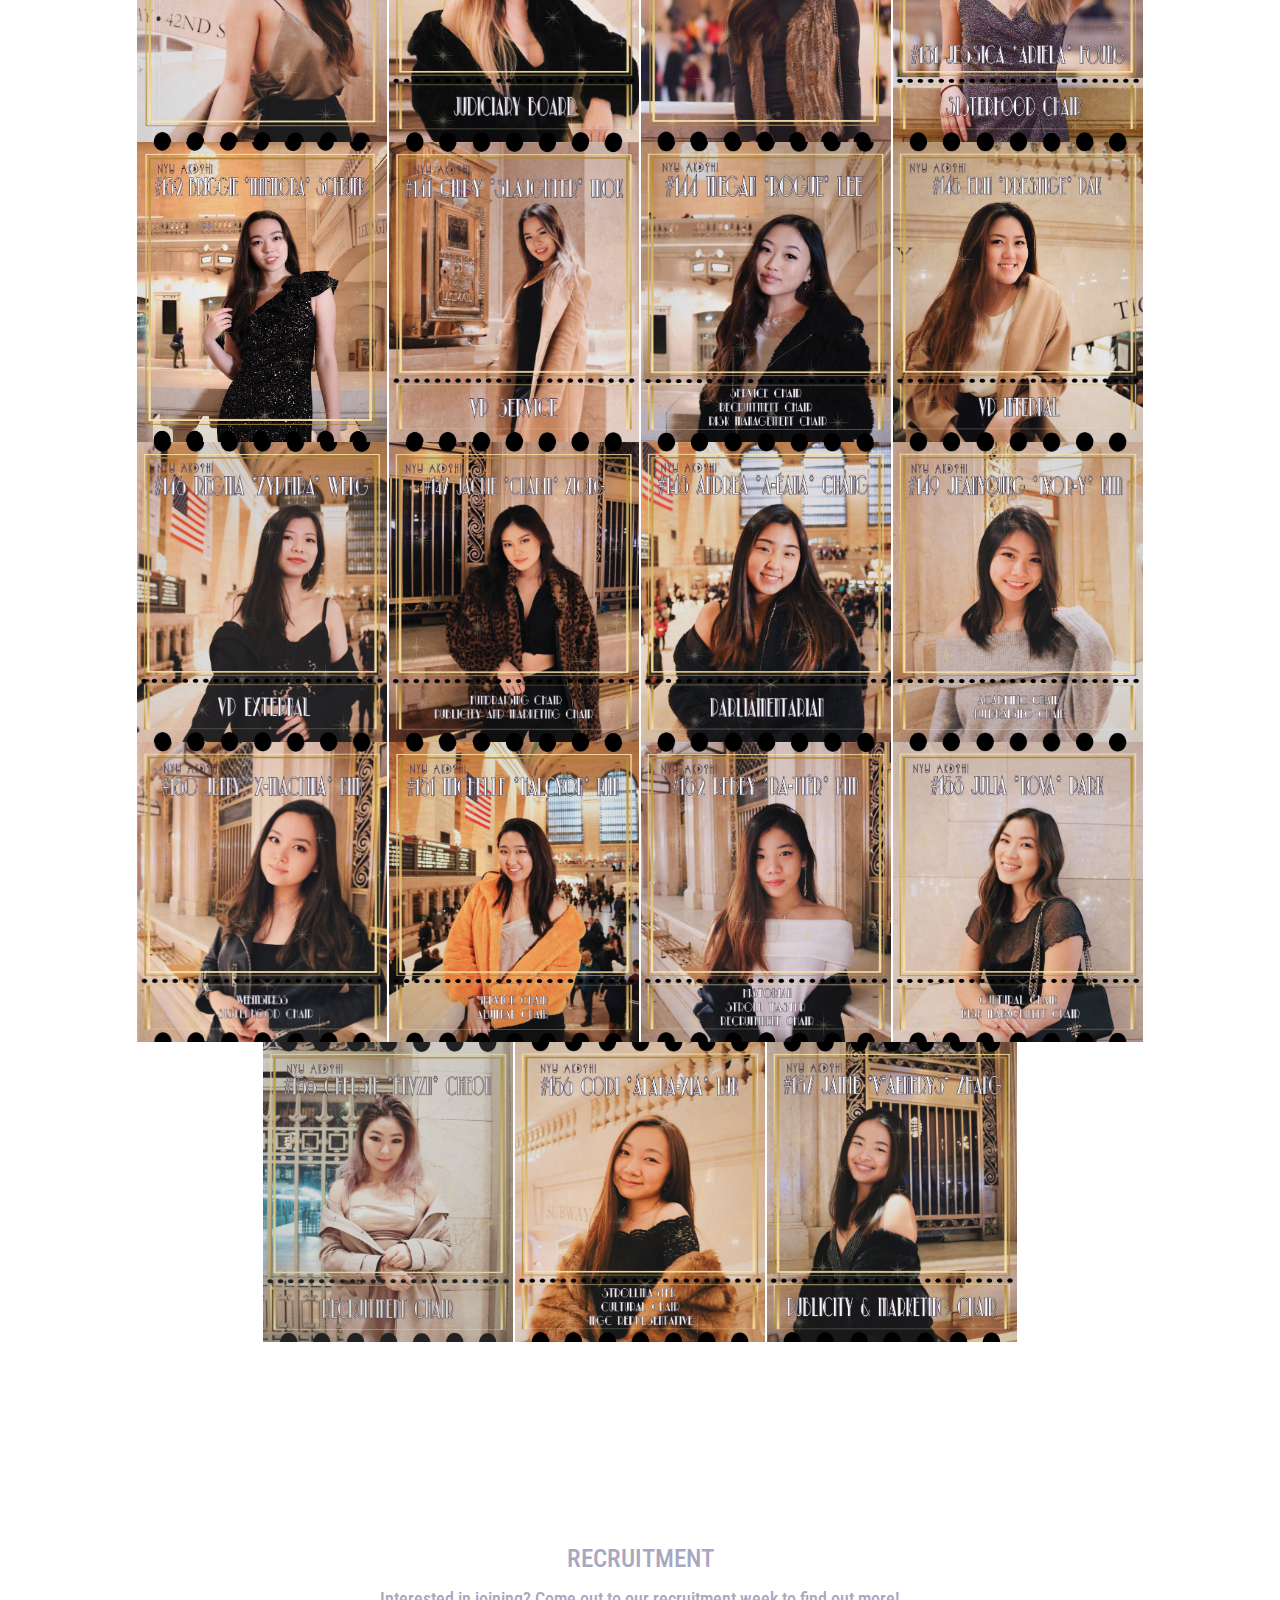
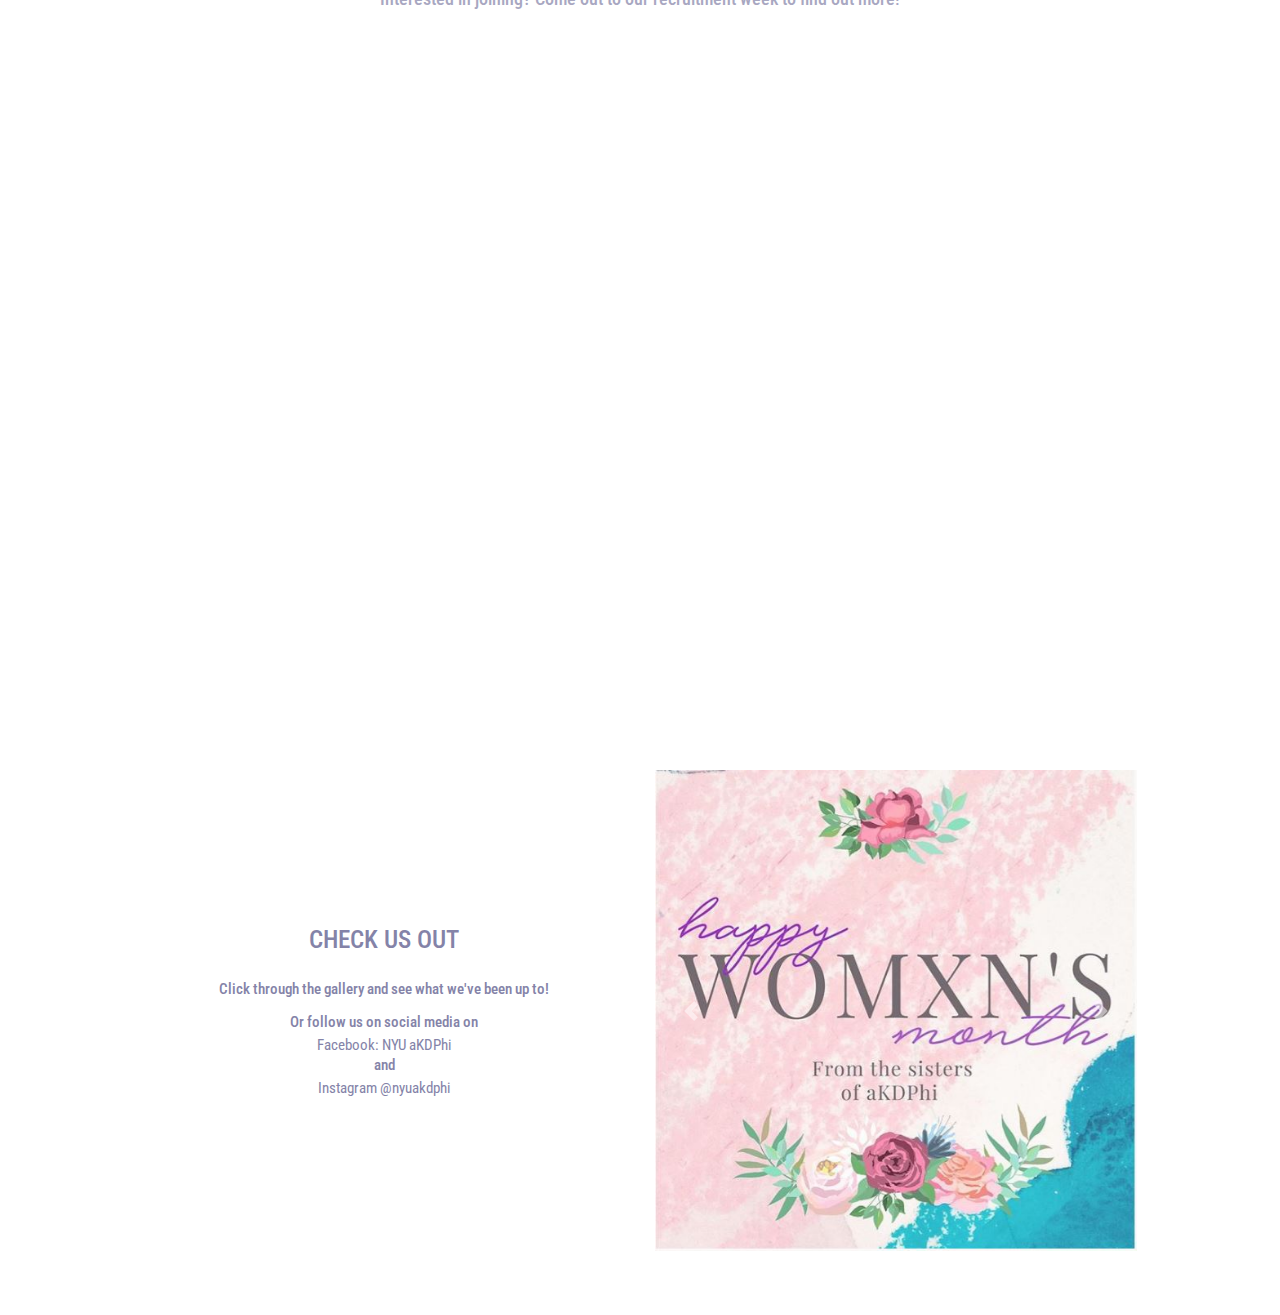
==== commit 99195b63: "Changed jpg to JPG" ====
--- a/Midterm_Website/index.html
+++ b/Midterm_Website/index.html
@@ -163,34 +163,34 @@
               <div id="carouselExampleControls" class="carousel slide" data-ride="carousel">
                 <div class="carousel-inner">
                   <div class="carousel-item active">
-                    <img src="img1.jpg" class="d-block w-100" alt="...">
-                  </div>
-                  <div class="carousel-item">
-                    <img src="img2.jpg" class="d-block w-100" alt="...">
-                  </div>
-                  <div class="carousel-item">
-                    <img src="img3.jpg" class="d-block w-100" alt="...">
-                  </div>
-                  <div class="carousel-item">
-                    <img src="img4.jpg" class="d-block w-100" alt="...">
-                  </div>
-                  <div class="carousel-item">
-                    <img src="img5.jpg" class="d-block w-100" alt="...">
-                  </div>
-                  <div class="carousel-item">
-                    <img src="img6.jpg" class="d-block w-100" alt="...">
-                  </div>
-                  <div class="carousel-item">
-                    <img src="img7.jpg" class="d-block w-100" alt="...">
-                  </div>
-                  <div class="carousel-item">
-                    <img src="img8.jpg" class="d-block w-100" alt="...">
-                  </div>
-                  <div class="carousel-item">
-                    <img src="img9.jpg" class="d-block w-100" alt="...">
-                  </div>
-                  <div class="carousel-item">
-                    <img src="img10.jpg" class="d-block w-100" alt="...">
+                    <img src="img1.JPG" class="d-block w-100" alt="...">
+                  </div>
+                  <div class="carousel-item">
+                    <img src="img2.JPG" class="d-block w-100" alt="...">
+                  </div>
+                  <div class="carousel-item">
+                    <img src="img3.JPG" class="d-block w-100" alt="...">
+                  </div>
+                  <div class="carousel-item">
+                    <img src="img4.JPG" class="d-block w-100" alt="...">
+                  </div>
+                  <div class="carousel-item">
+                    <img src="img5.JPG" class="d-block w-100" alt="...">
+                  </div>
+                  <div class="carousel-item">
+                    <img src="img6.JPG" class="d-block w-100" alt="...">
+                  </div>
+                  <div class="carousel-item">
+                    <img src="img7.JPG" class="d-block w-100" alt="...">
+                  </div>
+                  <div class="carousel-item">
+                    <img src="img8.JPG" class="d-block w-100" alt="...">
+                  </div>
+                  <div class="carousel-item">
+                    <img src="img9.JPG" class="d-block w-100" alt="...">
+                  </div>
+                  <div class="carousel-item">
+                    <img src="img10.JPG" class="d-block w-100" alt="...">
                   </div>
                 </div>
                 <a class="carousel-control-prev" href="#carouselExampleControls" role="button" data-slide="prev">
